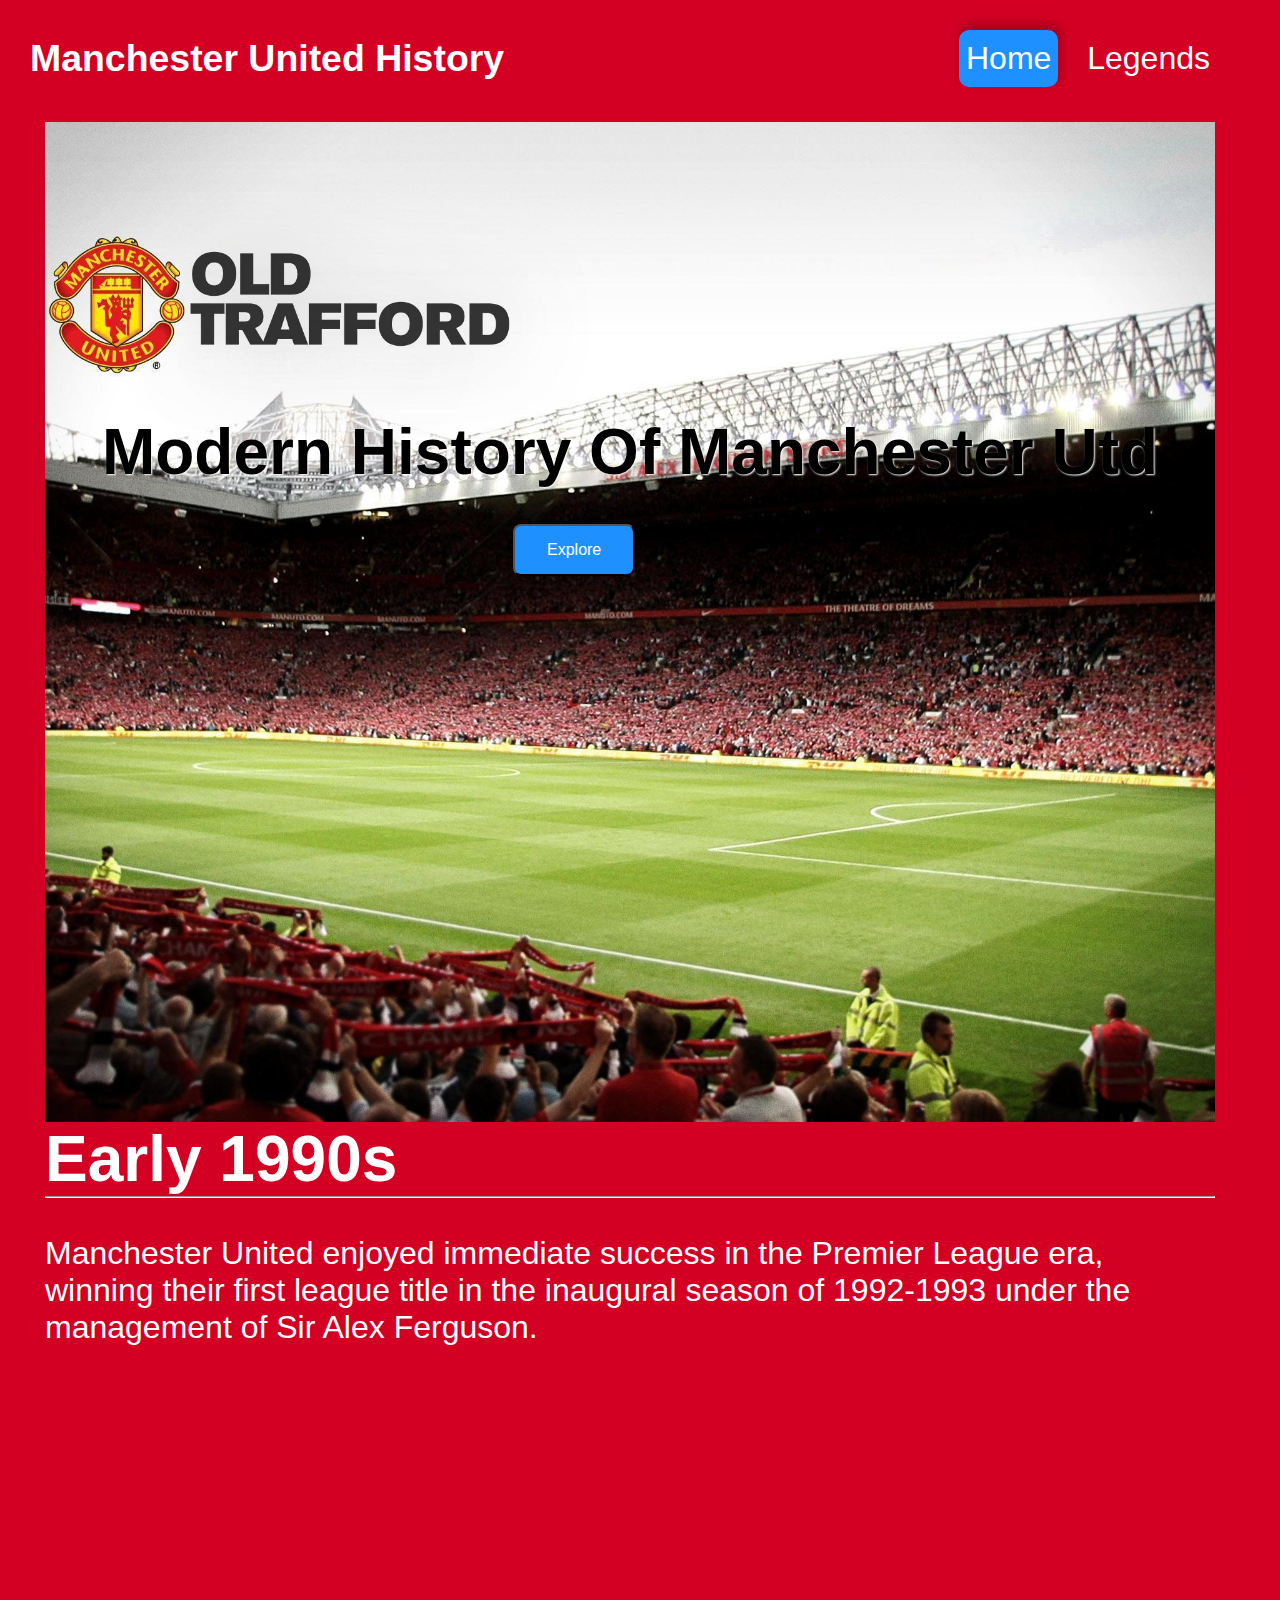
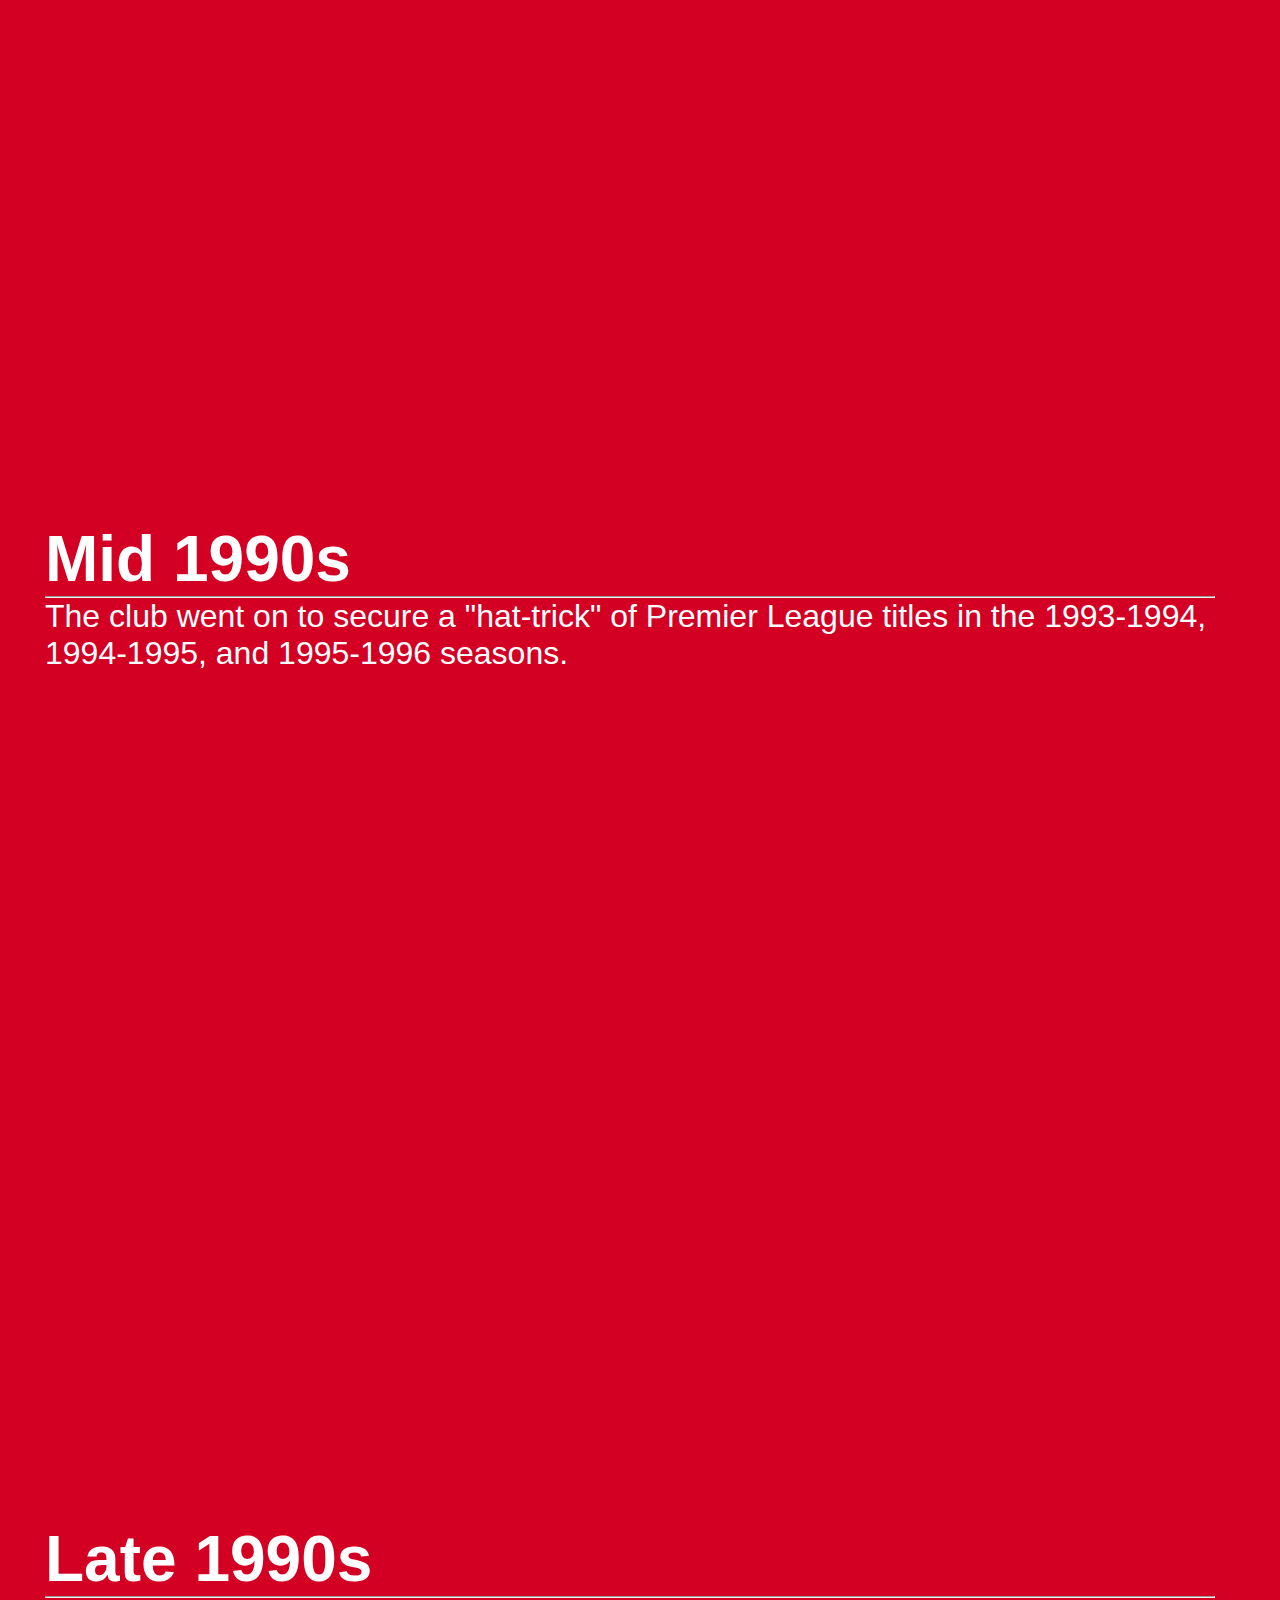
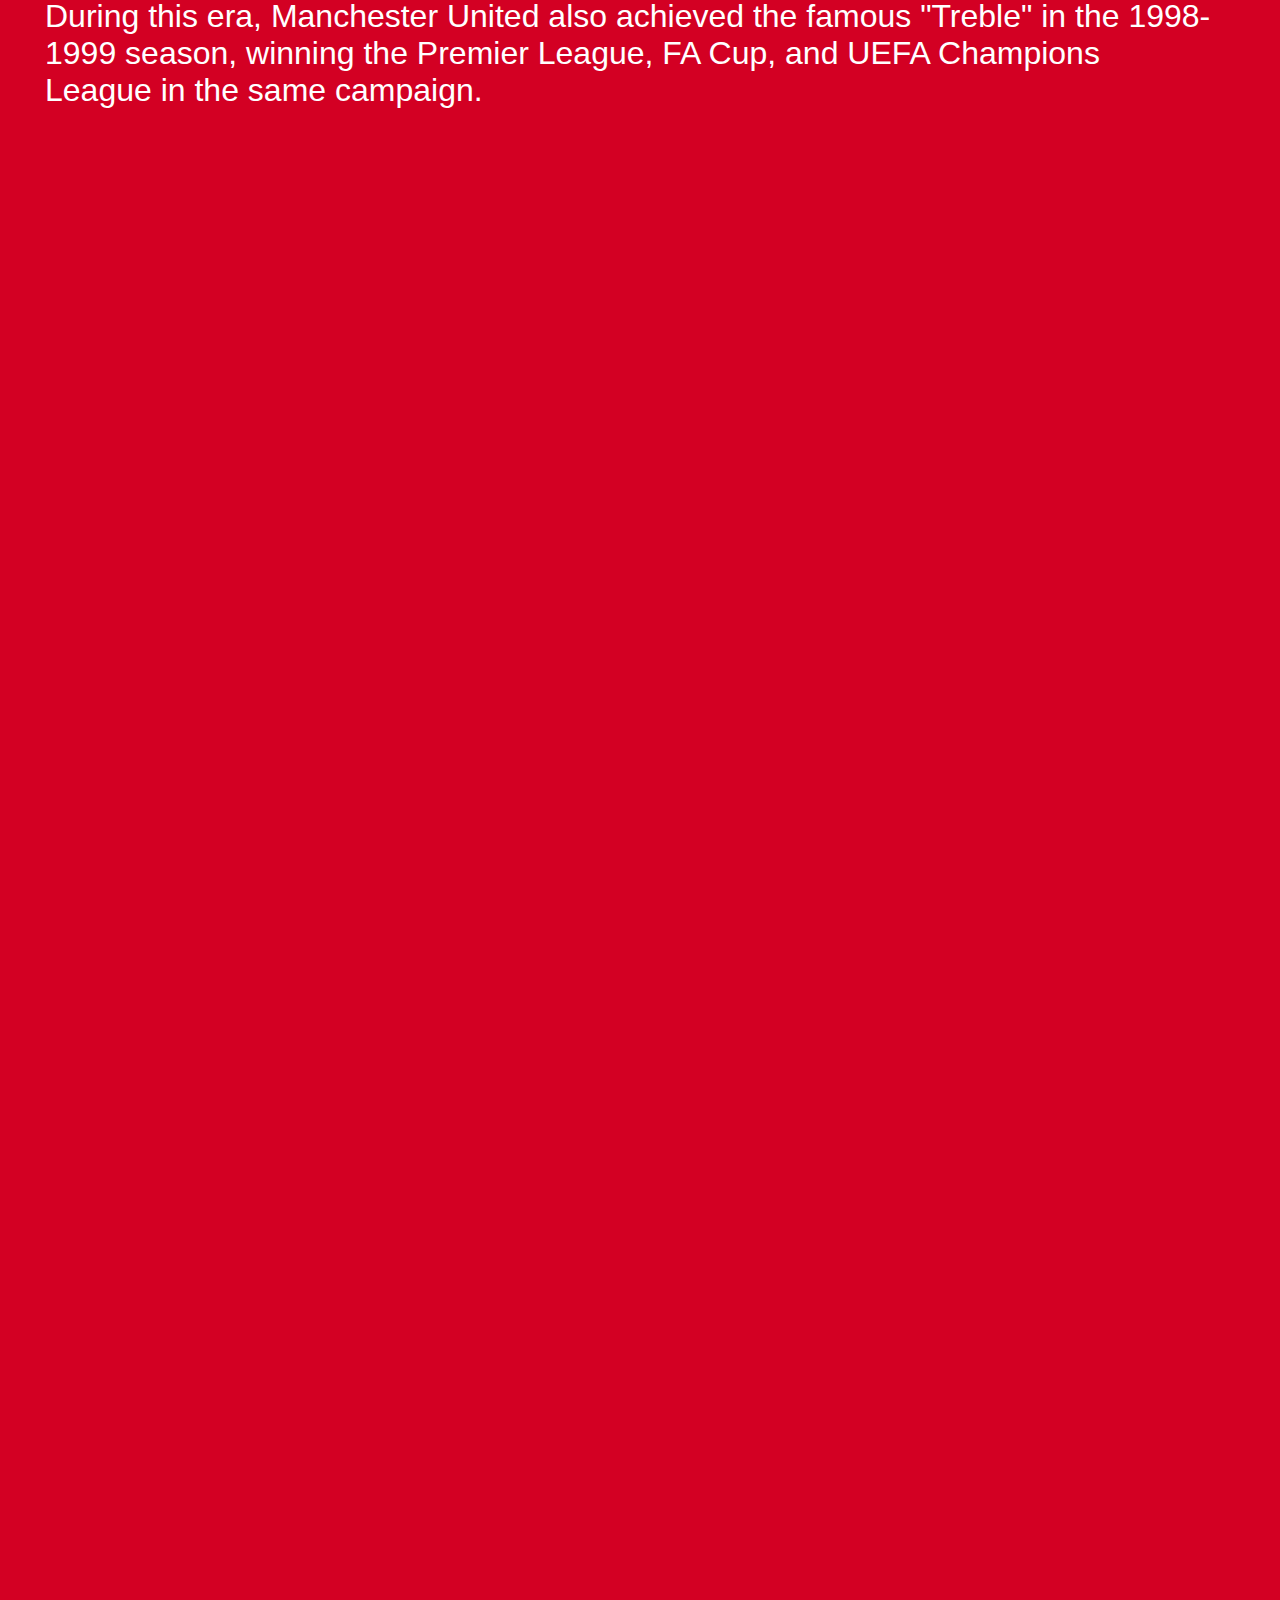
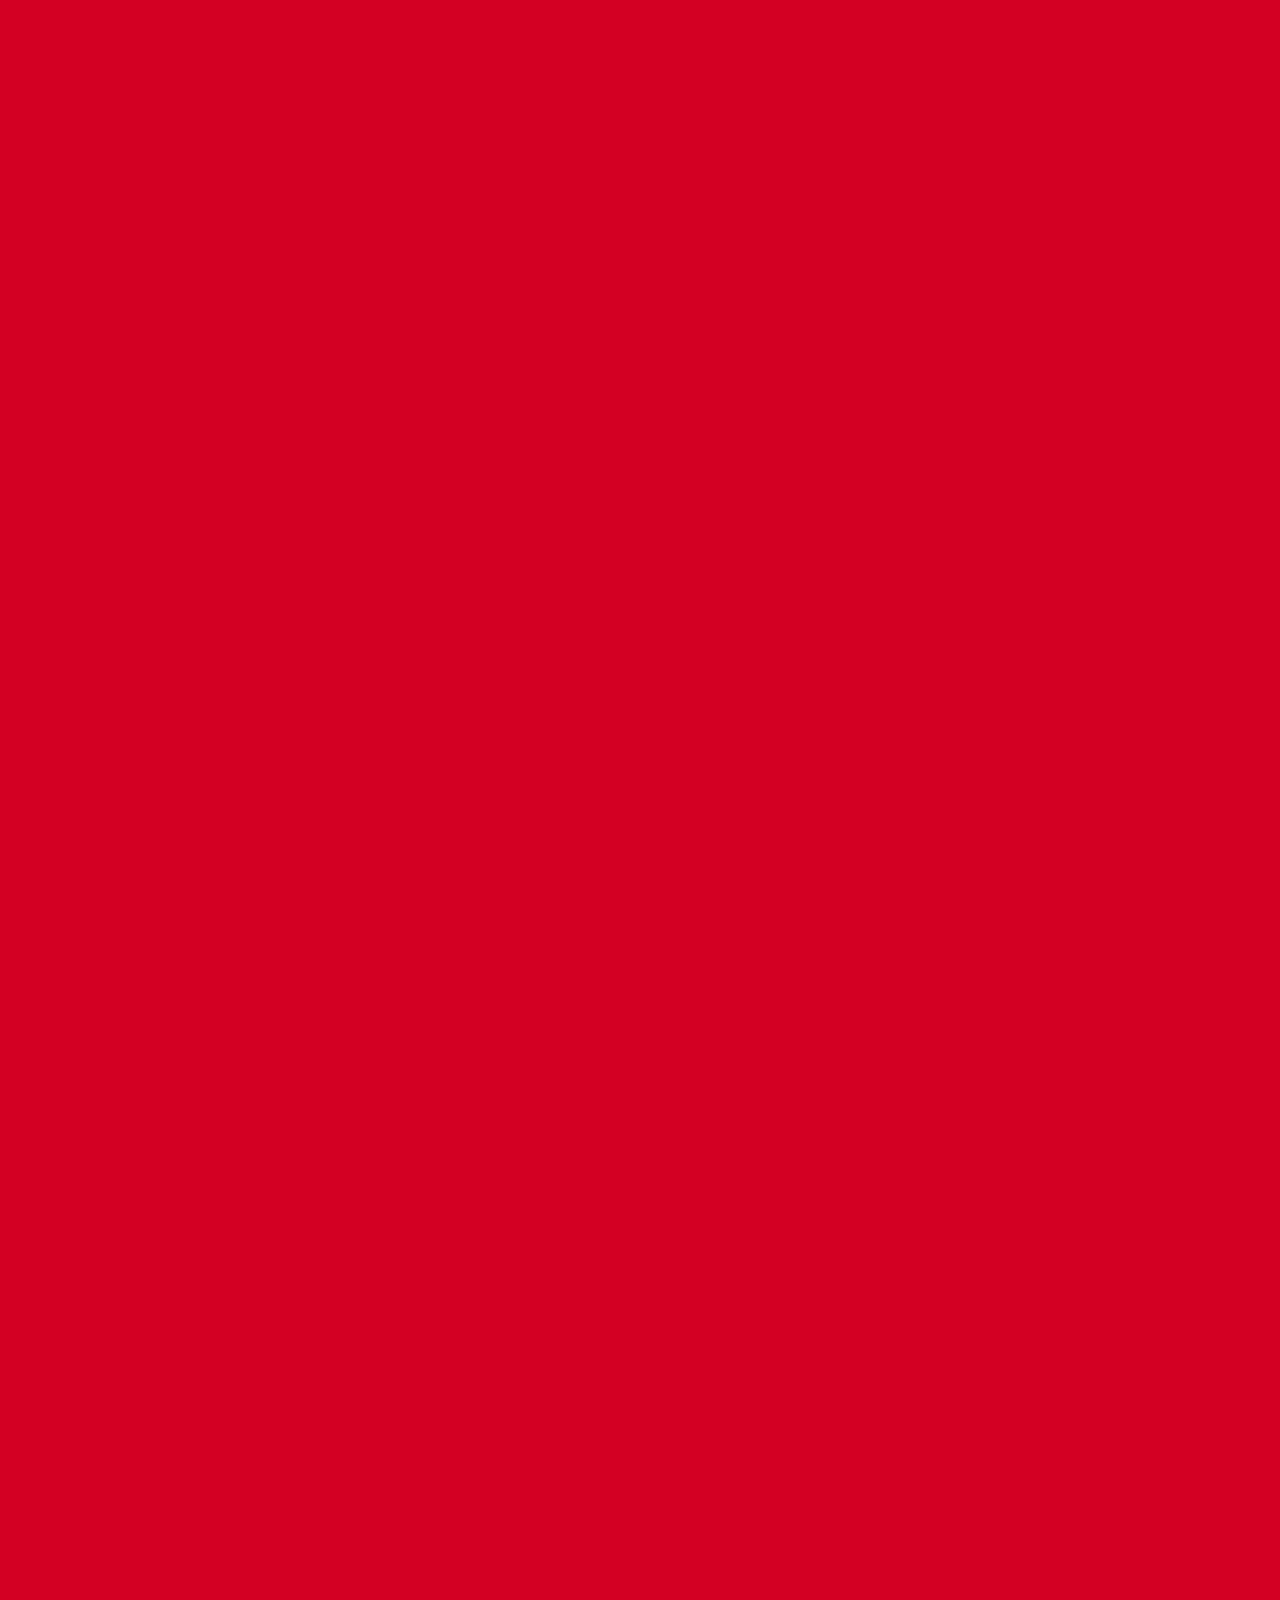
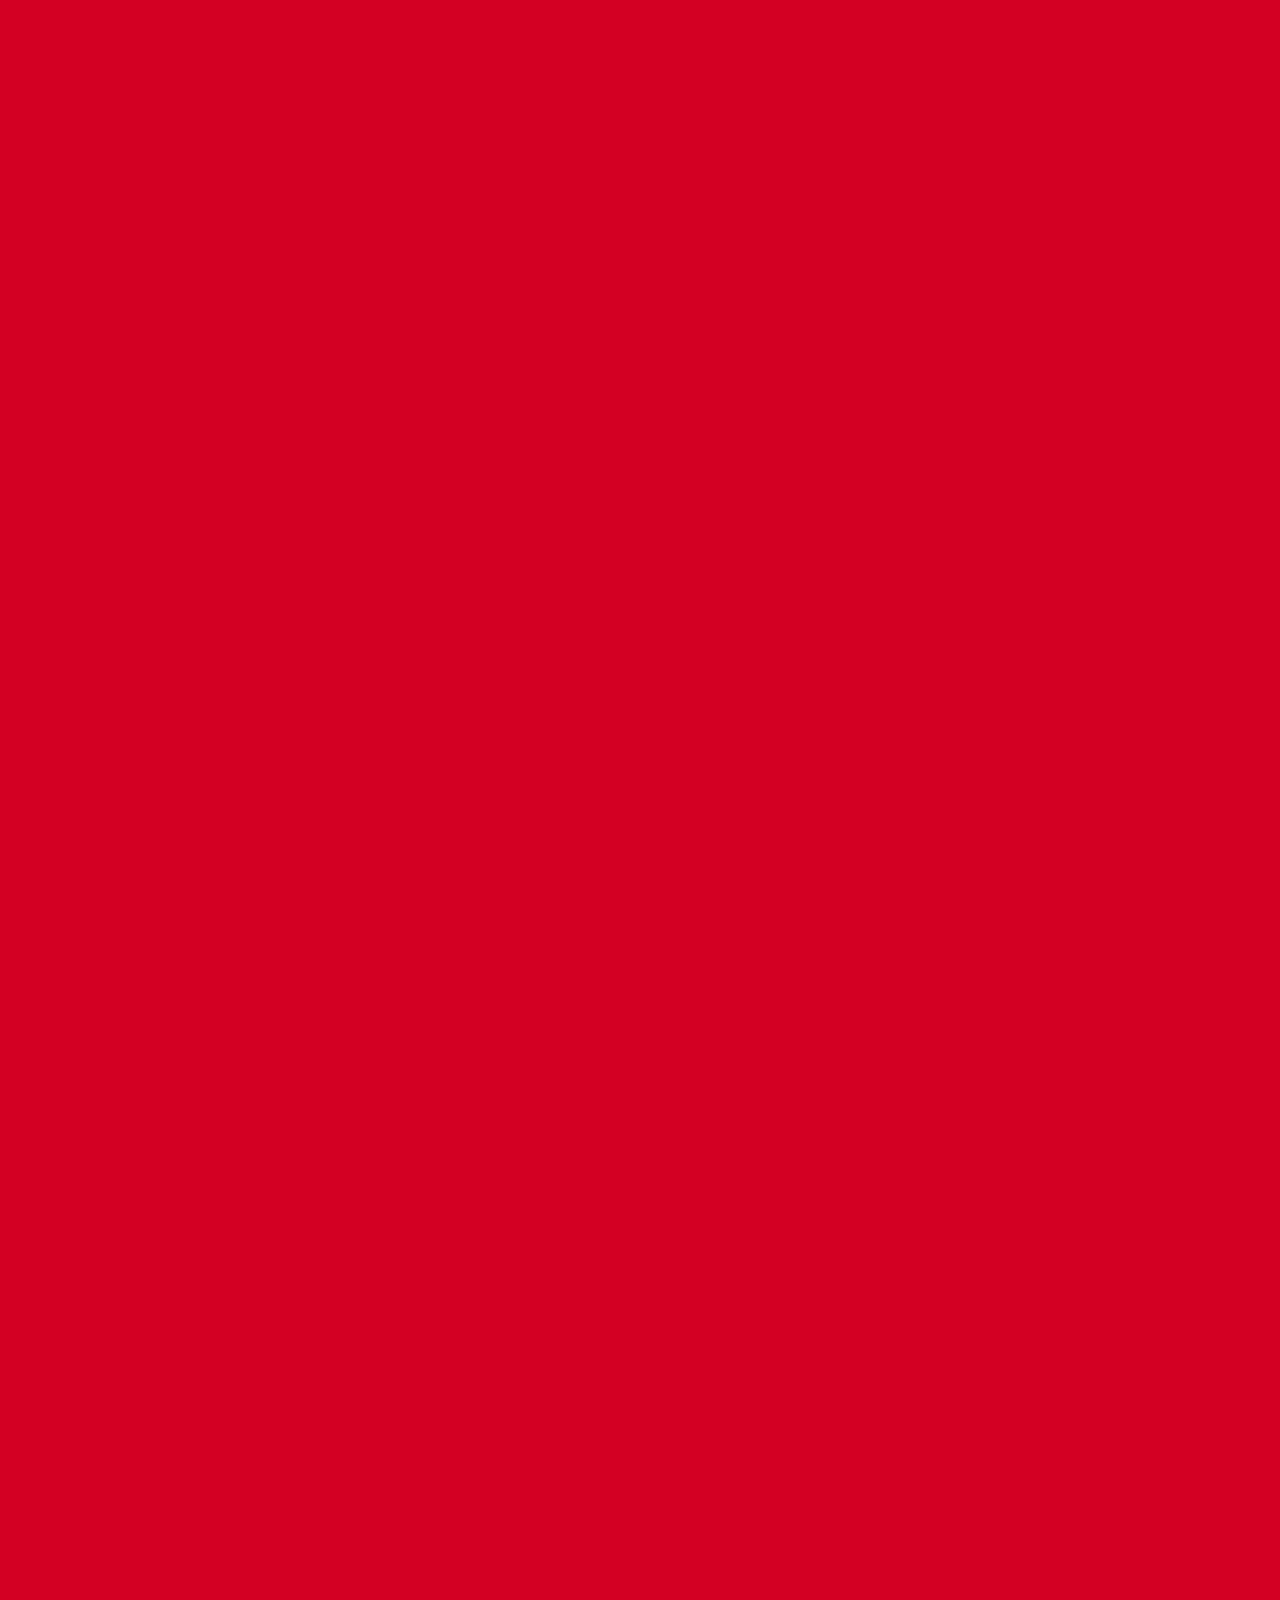
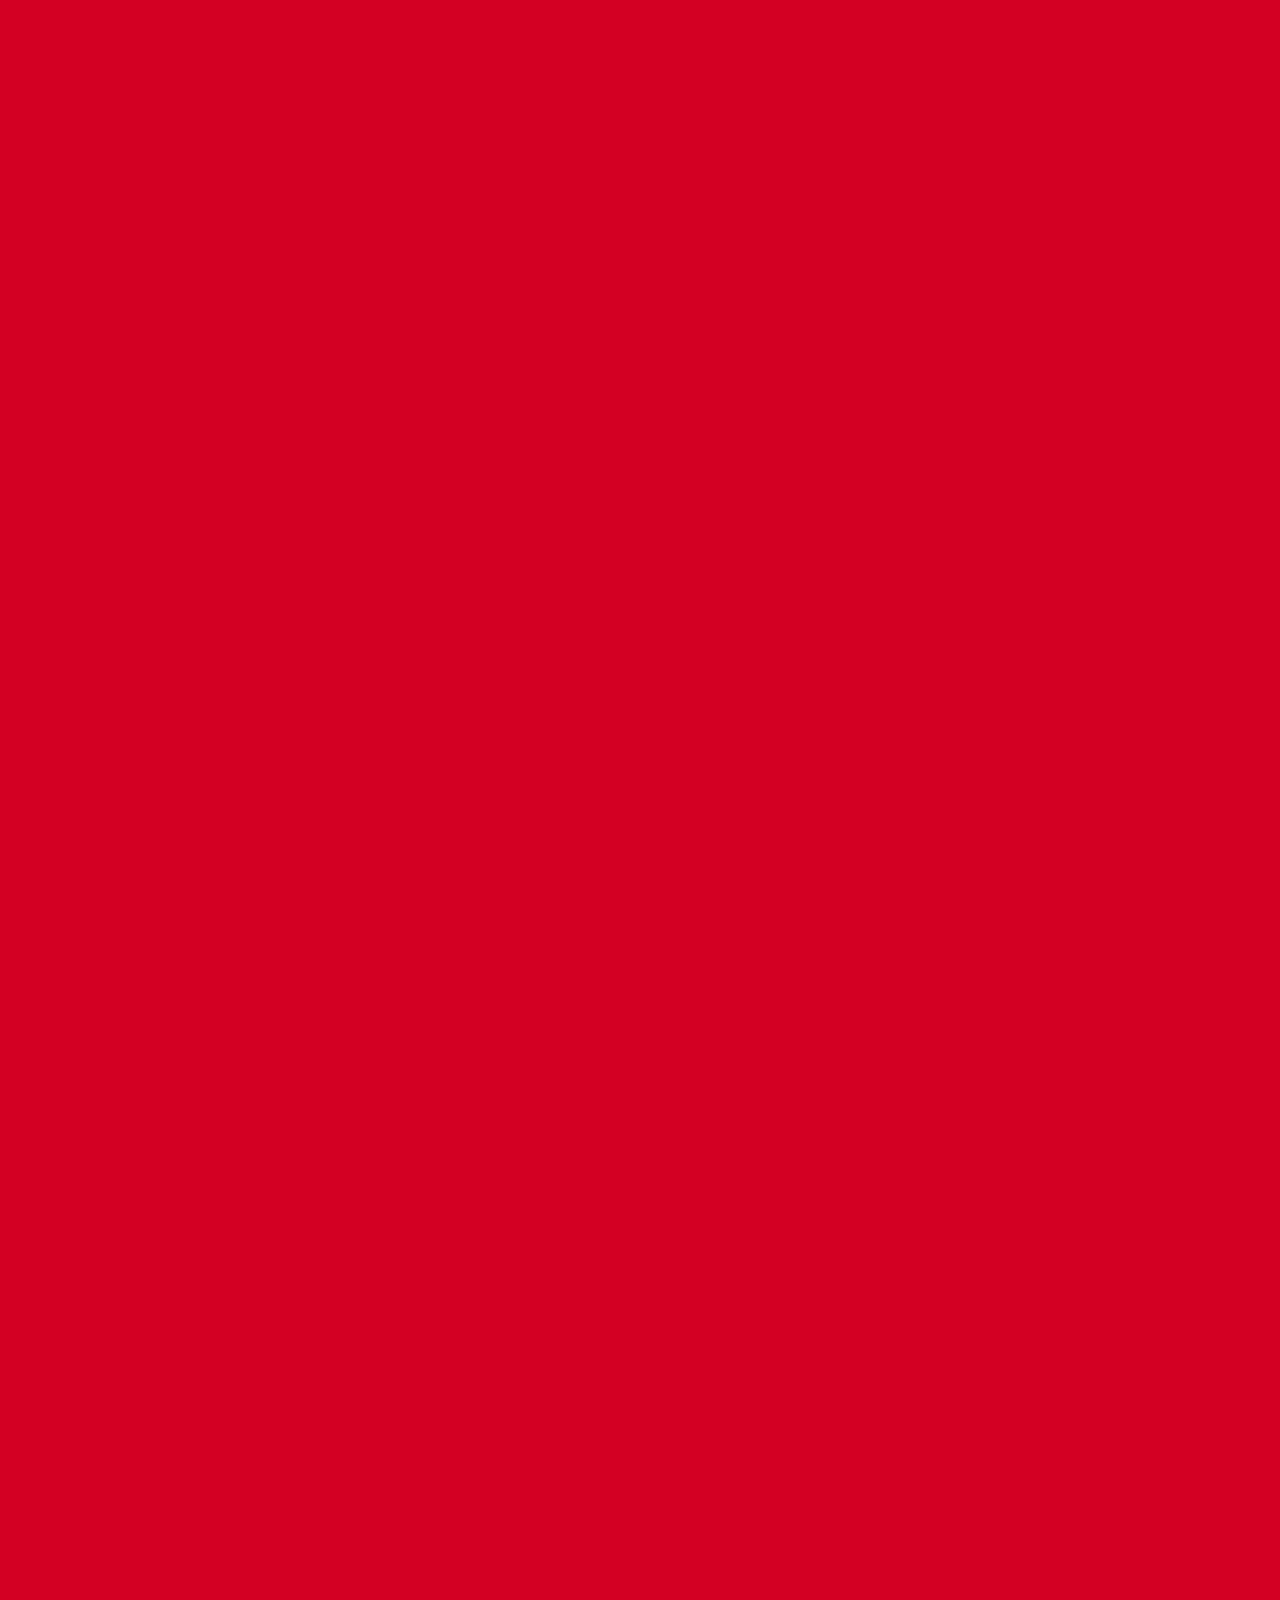
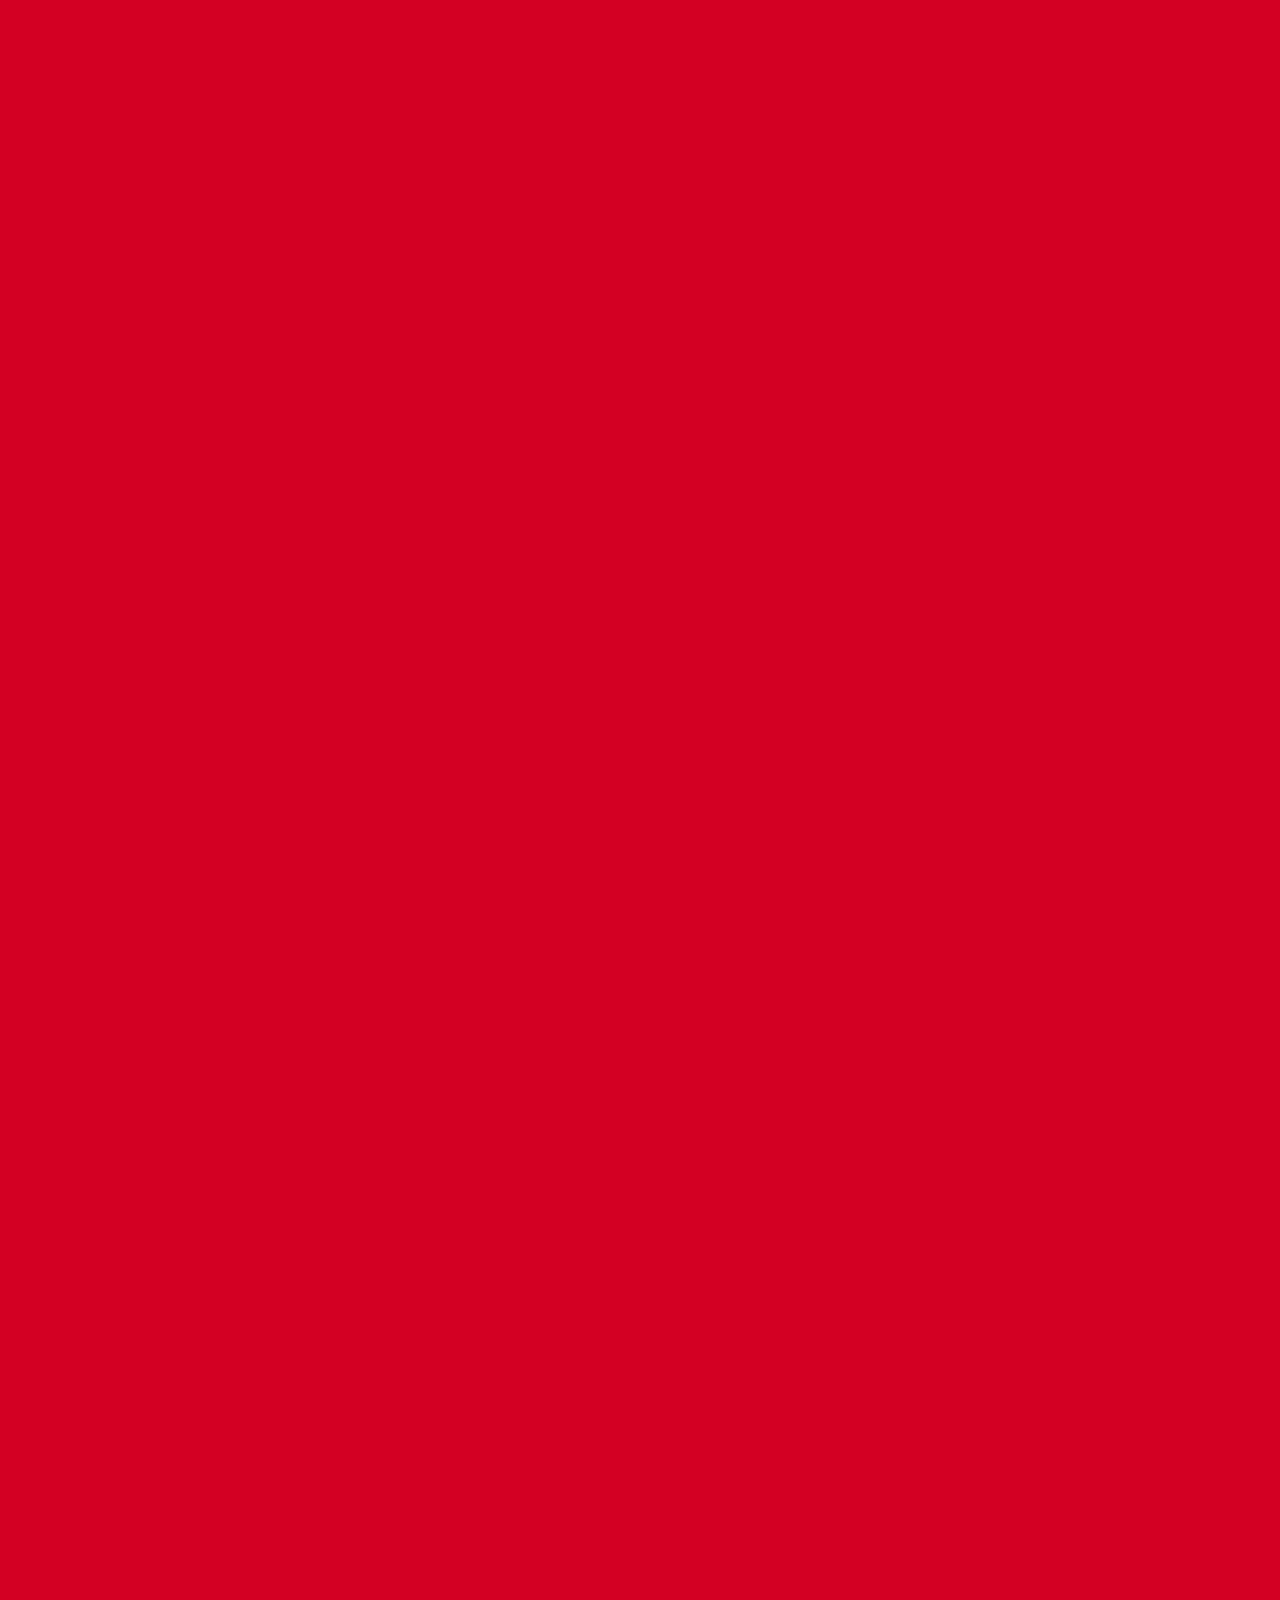
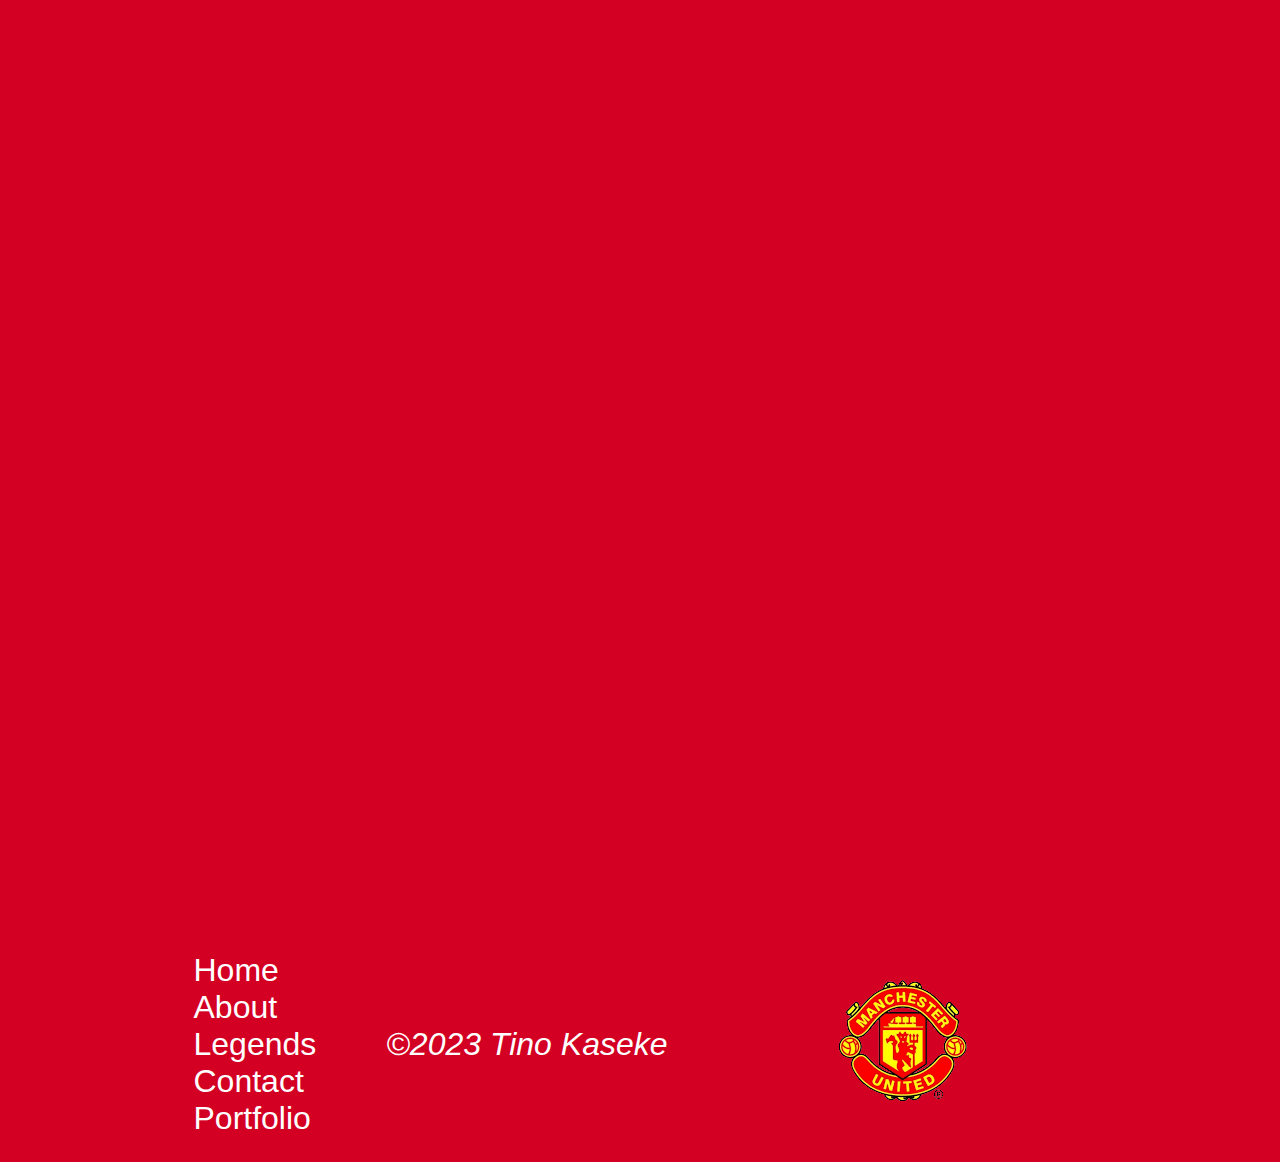
==== index.html @ 34f9bab5 "updates" ====
<!DOCTYPE html>
<html lang="en">
<head>
    <meta charset="UTF-8">
    <meta name="viewport" content="width=device-width, initial-scale=1.0">
    <meta name="description" content="">
    <meta name="description" content="">
    <link rel="stylesheet" href="css/styles.css">
    <link rel="shortcut icon" href="/assets/logo2.jpg" type="image/x-icon">
  
    <title>The Modern History 0f Manchester Utd</title>
</head>



<div class="container">



   

<body>

    <header id="navbar">
        <a id="nav-logo" href="index.html"><h3>Manchester United History</h3></a>
        <nav>
            <ul id="nav-links">
                <li class="active"><a id="active" href="index.html">Home</a></li>
                <li><a href="legends.html">Legends</a></li> 
            </ul>
        </nav>
    </header>
 
 
      <main class="main">

        <!-- section1-->
        <section class="section1" id="explore"  data-slide="0" data-speed="50">
           <h1>Modern History Of Manchester Utd</h1>
           <button onclick="scrollToSection()">Explore</button>
      
        </section>
        <aside class="toc"  id="hidden-section">
            <ul>
             <li data-slide="1"><a href="#early90s">Early 1990s</a></li>
             <li data-slide="2"><a href="#mid90s">Mid 1990s</a></li>
             <li data-slide="3"><a href="#late90s">Late 1990s</a></li>
             <li data-slide="4"><a href="#early2000s">Early 2000s</a></li>
             <li data-slide="5"><a href="#mid2000s">Mid 2000s</a></li>
             <li data-slide="6"><a href="#late2000s">Late 2000s</a></li>
             <li data-slide="7"><a href="#early2010s">Early 2010s</a></li>
             <li data-slide="8"><a href="#mid2010s">Mid 2010s</a> </li>
             <li data-slide="9"><a href="#late2010s">Late 2010s</a></li>
             <li data-slide="10"><a href="#early2020s">Early 2020s</a></li>
             <li data-slide="11"><a href="#today">Today</a></li>  
            </ul>
        </aside>
     
       
      

        <!-- section2-->
        <section class="section2 sections" id="early90s"  data-slide="1" data-speed="50" >

       

            <h1>Early 1990s</h1>
            <hr>
            <br>
            <p>Manchester United enjoyed immediate success in the Premier League era, winning their first 
                league title in the inaugural season of 1992-1993 under the management of Sir Alex Ferguson.</p>
        </section>

      <!-- section3-->
           <section class="section3 sections" id="mid90s"  data-slide="2" data-speed="50">
            
            <h1>Mid 1990s</h1>
            <hr>
            <p>The club went on to secure a "hat-trick" of Premier League titles in the 1993-1994, 1994-1995, and 1995-1996 seasons.</p>
        </section>

        <!-- section4-->
        <section class="section4  sections" id="late90s"  data-slide="3" data-speed="50">
           
            <h1>Late 1990s</h1>
            <hr>
            <p>During this era, Manchester United also achieved the famous "Treble" in the 1998-1999 season, winning the Premier
                 League, FA Cup, and UEFA Champions League in the same campaign.</p>
        </section>

        <!-- section5-->
        <section class="section5  sections" id="early2000s"  data-slide="4" data-speed="50" >
            

        </section>

        <!-- section6-->
        <section class="section6  sections" id="mid2000s"  data-slide="5" data-speed="50" >
            
        </section>

        <!-- section7-->
        <section class="section7  sections" id="mid2000s"   data-slide="6" data-speed="50">
            

        </section>

        <!-- section8-->
        <section class="section8  sections" id="late2000s"   data-slide="7" data-speed="50">
            

        </section>

        <!-- section9-->
        <section class="section9  sections" id="early2010s"   data-slide="8" data-speed="50">
          

        </section>

        <!-- section10-->
        <section class="section10  sections" id="mid2010s"   data-slide="9" data-speed="50">
           

        </section>

        <!-- section11-->
        <section class="section11 sections" id="early2020s"   data-slide="10" data-speed="50">
            
        </section>

        <!-- section12-->
        <section class="section12 sections" id="today"   data-slide="11" data-speed="50">
           

        </section>
      </main>
  

</body>
<script src="/js/header.js"></script>
<script src="/js/button.js"></script>
<script src="/js/scroll.js"></script>
<script src="/js/hide.js
"></script>


<footer>

    <div class="column">
        <ul>
            <li><a href="/index.html">Home</a></li>
            <li><a href="/about.html">About</a></li>
            <li><a href="legends.html">Legends</a></li>
            <li><a href="contact.html">Contact</a></li>
            <li><a href=""></a>Portfolio</li>
        </ul>
    </div>

<div class="column">
    <i>&copy;2023 Tino Kaseke</i>
</div>

<div class="column">
<img src="/assets/logo.png" alt="logo">
</div>
    
</footer>
</div>

</html>
---- css/styles.css ----
@import url('https://fonts.googleapis.com/css2?family=Montserrat&display=swap');

@import url('https://fonts.googleapis.com/css2?family=Amatic+SC&display=swap');


html{
    
    scroll-behavior: smooth;
}

:root {                                             
    box-sizing: border-box;                           
  }   
  

 
 
 * { margin: 0; padding: 0; }

 
                                                      
  *,                                                  
  ::before,                                           
  ::after {                                           
    box-sizing: inherit;                              
  }                                                   
  
  body { 
    font-family: Arial, Helvetica, sans-serif;   
    color: white;                                         
    background-color:#D30023;                        
    width: calc(100% - 20px);
    font-size:xx-large;
   
  }   

  .container {                                        
    max-width: 1650px;                                
    margin:0 auto ;  
    display: flex;
    flex-wrap: wrap;   
    flex-direction: column; 
    box-sizing: border-box;
    border-radius: 10px;
  background: #D30023;
  
  padding: 20px;
  }  



/*Navigation*/

header{
  display: flex;
  justify-content: space-between;
  flex-direction: row;
  align-items: center;
  padding: 10px;
}

nav {
  display: flex;
  justify-content: space-between;
}

header #nav-logo{
  text-decoration: none;
  color: white;
}

.active{
  background-color: dodgerblue;
  padding: 10px 7px 10px 7px;
  border-radius: 10px;
  border-style: outset navy 3px;
  box-shadow: 2px -5px 10px 2px rgba(0, 0, 0, 0.2); /* Shadow effect at the bottom */
  
}


.active a:focus,.active:hover{
background-color: #409cff;
transition: 0.5s;
}

header li {
  list-style: none;
  display: inline-block;
  padding: 0 20px;
}

#nav-links li a {
  text-decoration: none;
  color:white;
 
}

#nav-links li a:hover{
  color:gold;
  transition: 0.5s;
}


 




/*Table of contents*/
aside{
  display: flex;
  background-color: transparent;
  padding: 25px;
 text-align: center;
 position: fixed;
  top: 12rem;
  align-self: start;
  z-index: 1000;
}

.toc ul{
  list-style: none;
}


.toc li a{
  font-family: 'Amatic SC', cursive;
  list-style: none;
  text-decoration: none;
  color: white;
  font-weight: 600;
  text-shadow: 1px 1px 2px rgba(0, 0, 0, 0.2);
}

 .toc li a:focus,.toc li a:hover{
font-weight: 900;
transition: 0.3s;
text-shadow: 1px 1px 2px rgba(255, 255, 255, 0.2);
color: gold;
}


aside li.active a {
  font-weight: bold;
  font-weight: 900;
transition: 0.3s;
text-shadow: 1px 1px 2px rgba(255, 255, 255, 0.2);
color: goldenrod;
}

/*Main*/
main{
  display: flex;
  flex-direction: column;
 padding: 25px; 
}



/*Button*/
button{
  align-items: center;
  background-color: dodgerblue;
  color: white;
  padding: 15px 32px;
  text-align: center;
  text-decoration: none;
  display: inline-block;
  font-size: 16px;
  margin: 4px 2px;
  cursor: pointer;
  position: absolute;
  margin-left: 40% ;
  margin-top: 3%;
  border-radius: 8px;
  

}

button:hover{
    color: gold;
    background-color: #409cff;
    transition: 2s;
}

  /*Section1*/
  .section1 {

  background-image: url(/assets/oldtraffoird.jpg);
    /* Set a specific height */
  min-height:1000px;
  width: 100%;
  /* Create the parallax scrolling effect */
  /*background-attachment: fixed;*/
  background-position: center;
  background-repeat: no-repeat;
  background-size:cover;
  position: relative;


  }

  .section1 h1{
    padding-top: 25%;
    text-align: center;
    color: black;
    text-shadow: white 1px 1px 2px;
  }

  #hidden-section {
    display: none;
}

  /*Sections*/
  .section2 {
  background-image: url(/assets/man-utd-champions-1992-1993-v2.webp);
    /* Set a specific height */
  min-height: 1000px;
  width: 100%;

  /* Create the parallax scrolling effect */
  background-attachment: fixed;
  background-position: center;
  background-repeat: no-repeat;
  background-size: cover;
  }


    /*Sections*/
    .section3 {
    
    
      background-image: url(/assets/1996.JPG);
        /* Set a specific height */
      min-height: 1000px;
      width: 100%;
    
      /* Create the parallax scrolling effect */
      background-attachment: fixed;
      background-position: center;
      background-repeat: no-repeat;
      background-size: cover;
      }

      
  /*Sections*/
  .section4 {
   
  
    background-image: url(/assets/2006and07.jpg);
      /* Set a specific height */
    min-height: 1000px;
    width: 100%;
  
    /* Create the parallax scrolling effect */
    background-attachment: fixed;
    background-position: center;
    background-repeat: no-repeat;
    background-size: cover;
    }
  

   /*Sections*/
   .section5 {
   
  
    background-image: url(/assets/2007and08.jpg);
      /* Set a specific height */
    min-height: 1000px;
    width: 100%;
  
    /* Create the parallax scrolling effect */
    background-attachment: fixed;
    background-position: center;
    background-repeat: no-repeat;
    background-size: cover;
    }

    
  /*Sections*/
  .section6 {
   
  
    background-image: url(/assets/2009and10.jpg);
      /* Set a specific height */
    min-height: 1000px;
    width: 100%;
  
    /* Create the parallax scrolling effect */
    background-attachment: fixed;
    background-position: center;
    background-repeat: no-repeat;
    background-size: cover;
    }

    
      /*Sections*/
  .section7 {
   
  
    background-image: url(/assets/2012and13.webp);
      /* Set a specific height */
    min-height: 1000px;
    width: 100%;
  
    /* Create the parallax scrolling effect */
    background-attachment: fixed;
    background-position: center;
    background-repeat: no-repeat;
    background-size: cover;
    }

    
      /*Sections*/
  .section8 {
   
  
    background-image: url(/assets/2013and14.jpg);
      /* Set a specific height */
    min-height: 1000px;
    width: 100%;
  
    /* Create the parallax scrolling effect */
    background-attachment: fixed;
    background-position: center;
    background-repeat: no-repeat;
    background-size: cover;
    }


      /*Sections*/
  .section9 {
    
  
    background-image: url(/assets/2015and16.jpg);
      /* Set a specific height */
    min-height: 1000px;
    width: 100%;
  
    /* Create the parallax scrolling effect */
    background-attachment: fixed;
    background-position: center;
    background-repeat: no-repeat;
    background-size: cover;
    }

      /*Sections*/
  .section10 {
   
  
    background-image: url(/assets/2017and17.jpg);
      /* Set a specific height */
    min-height: 1000px;
    width: 100%;
  
    /* Create the parallax scrolling effect */
    background-attachment: fixed;
    background-position: center;
    background-repeat: no-repeat;
    background-size: cover;
    }

      /*Sections*/
  .section11 {
    
  
    background-image: url(/assets/2019better.jpg);
      /* Set a specific height */
    min-height: 1000px;
    width: 100%;
  
    /* Create the parallax scrolling effect */
    background-attachment: fixed;
    background-position: center;
    background-repeat: no-repeat;
    background-size:cover;
    

   
    }

      /*Sections*/
  .section12 {
    
  
    background-image: url(/assets/today.jpg);
      /* Set a specific height */
    min-height: 1000px;
    width: 100%;
  
    /* Create the parallax scrolling effect */
    background-attachment: fixed;
    background-position: center;
    background-repeat: no-repeat;
    background-size: cover;
    }
  
  
/*Footer*/
footer{
    align-items: center;
    justify-content: center;
    display: flex;
    background-color:#D30023 ;
    flex-direction: row;
    color: white;
    padding-top: 5px;
    padding-bottom: 5px;
  

}

footer .column{
    flex-direction: column;
    padding-left: 35px;
    padding-right: 35px;
   
}

footer .column li a{
  text-decoration: none;
  color: white;
  
}


footer .column li {
  list-style: none ;
}

  /*********************************************************************************************************/
  /*CSS unique to legends,html*/

     /*Section1*/
     .legend1 {
        background-image: url(/assets/legends/siralex.jpg);
        /* Set a specific height */
    min-height: 1000px;
    width: 100%;
    /* Create the parallax scrolling effect */
    background-attachment: fixed;
    background-position: center;
    background-repeat: no-repeat;
    background-size: cover;
      }

          /*Section2*/
     .legend2 {
        background-image: url(/assets/legends/keane.jpg);
        /* Set a specific height */
    min-height: 1000px;
    width: 100%;
    /* Create the parallax scrolling effect */
    background-attachment: fixed;
    background-position: center;
    background-repeat: no-repeat;
    background-size: cover;
      }


                /*Section3*/
     .legend3 {
       
        background-image: url(/assets/legends/beckham.jpg);
        /* Set a specific height */
    min-height: 1000px;
    width: 100%;
    /* Create the parallax scrolling effect */
    background-attachment: fixed;
    background-position: center;
    background-repeat: no-repeat;
    background-size: cover;
      }


                    /*Section4*/
     .legend4 {
        background-image: url(/assets/legends/scholes.jpg);
        /* Set a specific height */
    min-height: 1000px;
    width: 100%;
    /* Create the parallax scrolling effect */
    background-attachment: fixed;
    background-position: center;
    background-repeat: no-repeat;
    background-size: cover;
      }

                    /*Section5*/
     .legend5 {
        background-image: url(/assets/legends/cantona.jpg);
        /* Set a specific height */
    min-height: 1000px;
    width: 100%;
    /* Create the parallax scrolling effect */
    background-attachment: fixed;
    background-position: center;
    background-repeat: no-repeat;
    background-size: cover;
      }


      .legend6 {
        background-image: url(/assets/legends/neville.jpg);
        /* Set a specific height */
    min-height: 1000px;
    width: 100%;
    /* Create the parallax scrolling effect */
    background-attachment: fixed;
    background-position: center;
    background-repeat: no-repeat;
    background-size: cover;
      }


      .legend7 {
        background-image: url(/assets/legends/cr7.jpg);
        /* Set a specific height */
    min-height: 1000px;
    width: 100%;
    /* Create the parallax scrolling effect */
    background-attachment: fixed;
    background-position: center;
    background-repeat: no-repeat;
    background-size: cover;
      }
      

      .legend8 {
        background-image: url(/assets/legends/Rooney.jpg);
        /* Set a specific height */
    min-height: 1000px;
    width: 100%;
    /* Create the parallax scrolling effect */
    background-attachment: fixed;
    background-position: center;
    background-repeat: no-repeat;
    background-size: cover;
      }


      .legend9 {
        background-image: url(/assets/legends/ruud.jpg);
        /* Set a specific height */
    min-height: 1000px;
    width: 100%;
    /* Create the parallax scrolling effect */
    background-attachment: fixed;
    background-position: center;
    background-repeat: no-repeat;
    background-size: cover;
      }



      .legend10 {
        background-image: url(/assets/legends/edwin.jpg);
        /* Set a specific height */
    min-height: 1000px;
    width: 100%;
    /* Create the parallax scrolling effect */
    background-attachment: fixed;
    background-position: center;
    background-repeat: no-repeat;
    background-size: cover;
      }


      .legend11 {
        background-image: url(/assets/legends/schemeical.jpg);
        /* Set a specific height */
    min-height: 1000px;
    width: 100%;
    /* Create the parallax scrolling effect */
    background-attachment: fixed;
    background-position: center;
    background-repeat: no-repeat;
    background-size: cover;
      }

      .legend12 {
        background-image: url(/assets/legends/ole.jpg);
        /* Set a specific height */
    min-height: 1000px;
    width: 100%;
    /* Create the parallax scrolling effect */
    background-attachment: fixed;
    background-position: center;
    background-repeat: no-repeat;
    background-size: cover;
      }

      .legend13 {
        background-image: url(/assets/legends/cole.jpg);
        /* Set a specific height */
    min-height: 1000px;
    width: 100%;
    /* Create the parallax scrolling effect */
    background-attachment: fixed;
    background-position: center;
    background-repeat: no-repeat;
    background-size: cover;
      }


        .legend14 {
        background-image: url(/assets/legends/giggs.jpg);
        /* Set a specific height */
    min-height: 1000px;
    width: 100%;
    /* Create the parallax scrolling effect */
    background-attachment: fixed;
    background-position: center;
    background-repeat: no-repeat;
    background-size: cover;
      }


      .legend15 {
        background-image: url(/assets/legends/rio.jpg);
        /* Set a specific height */
    min-height: 1000px;
    width: 100%;
    /* Create the parallax scrolling effect */
    background-attachment: fixed;
    background-position: center;
    background-repeat: no-repeat;
    background-size: cover;
      }


      .legend15 {
        background-image: url(/assets/legends/vidic.jpg);
        /* Set a specific height */
    min-height: 1000px;
    width: 100%;
    /* Create the parallax scrolling effect */
    background-attachment: fixed;
    background-position: center;
    background-repeat: no-repeat;
    background-size: cover;
      }


      .legend16 {
        background-image: url(/assets/legends/evra.jpg);
        /* Set a specific height */
    min-height: 1000px;
    width: 100%;
    /* Create the parallax scrolling effect */
    background-attachment: fixed;
    background-position: center;
    background-repeat: no-repeat;
    background-size: cover;
      }

/*******************************************************************************************************/
/* CSS unique to about.html*/


.hero{
    min-height: 100vh;
    min-width: 100%;
     /* Position and center the image to scale nicely on all screens */
  background-position: center;
  background-repeat: no-repeat;
  background-size: cover;
  position: relative;
  display: flex;
  align-items: center;
  justify-content: center;
}
    
 /* Place text in the middle of the image */
.hero-text {
    text-align: center;
    position: absolute;
    top: 25%;
    left: 49%;
    transform: translate(-50%, -50%);
    color: white;

   
  } 


.about-content{
    color: black;
    background-color: white;
    padding: 25px;
    
}

b{
    color: tomato;
}

.about-content button{
    margin-top: 0;
    
}

/********************************************************************************************************/

/* Media Queries for Mobile Optimization */
@media (max-width: 768px) {
  body {
      font-size: large; /* Adjust font size for mobile */
  }

  header {
    flex-direction: column;
    align-items: flex-start;
    width: 100%;
    padding: 10px 0;
}

  header li {
      display: block;
      padding: 10px 0;
  }

  nav {
      flex-direction: column;
      align-items: flex-start;
      width: 100%;
  }

  #nav-logo {
    font-size: 1.5em; /* Adjust logo size for mobile */
}

.section1{
  min-height: 300px;
}
.section1 h1{
  color: gold;
}
aside {
  display: none; /* Hide table of contents on mobile */
}

.toc { 
  display: none; /* Hide table of contents on mobile */
}

  .container {
      width: 100%;
      padding: 10px;
  }

  button {
    width: 33.5%;
    padding: 15px;
    margin: 10px 0; /* Adjust button layout for mobile */
    font-size: 1em; /* Adjust button font size for mobile */
  }

  footer {
      flex-direction: column;
      text-align: center;
  }

  footer .column {
    padding: 10px 0;
}

footer .column li {
    padding: 5px 0;
}
}
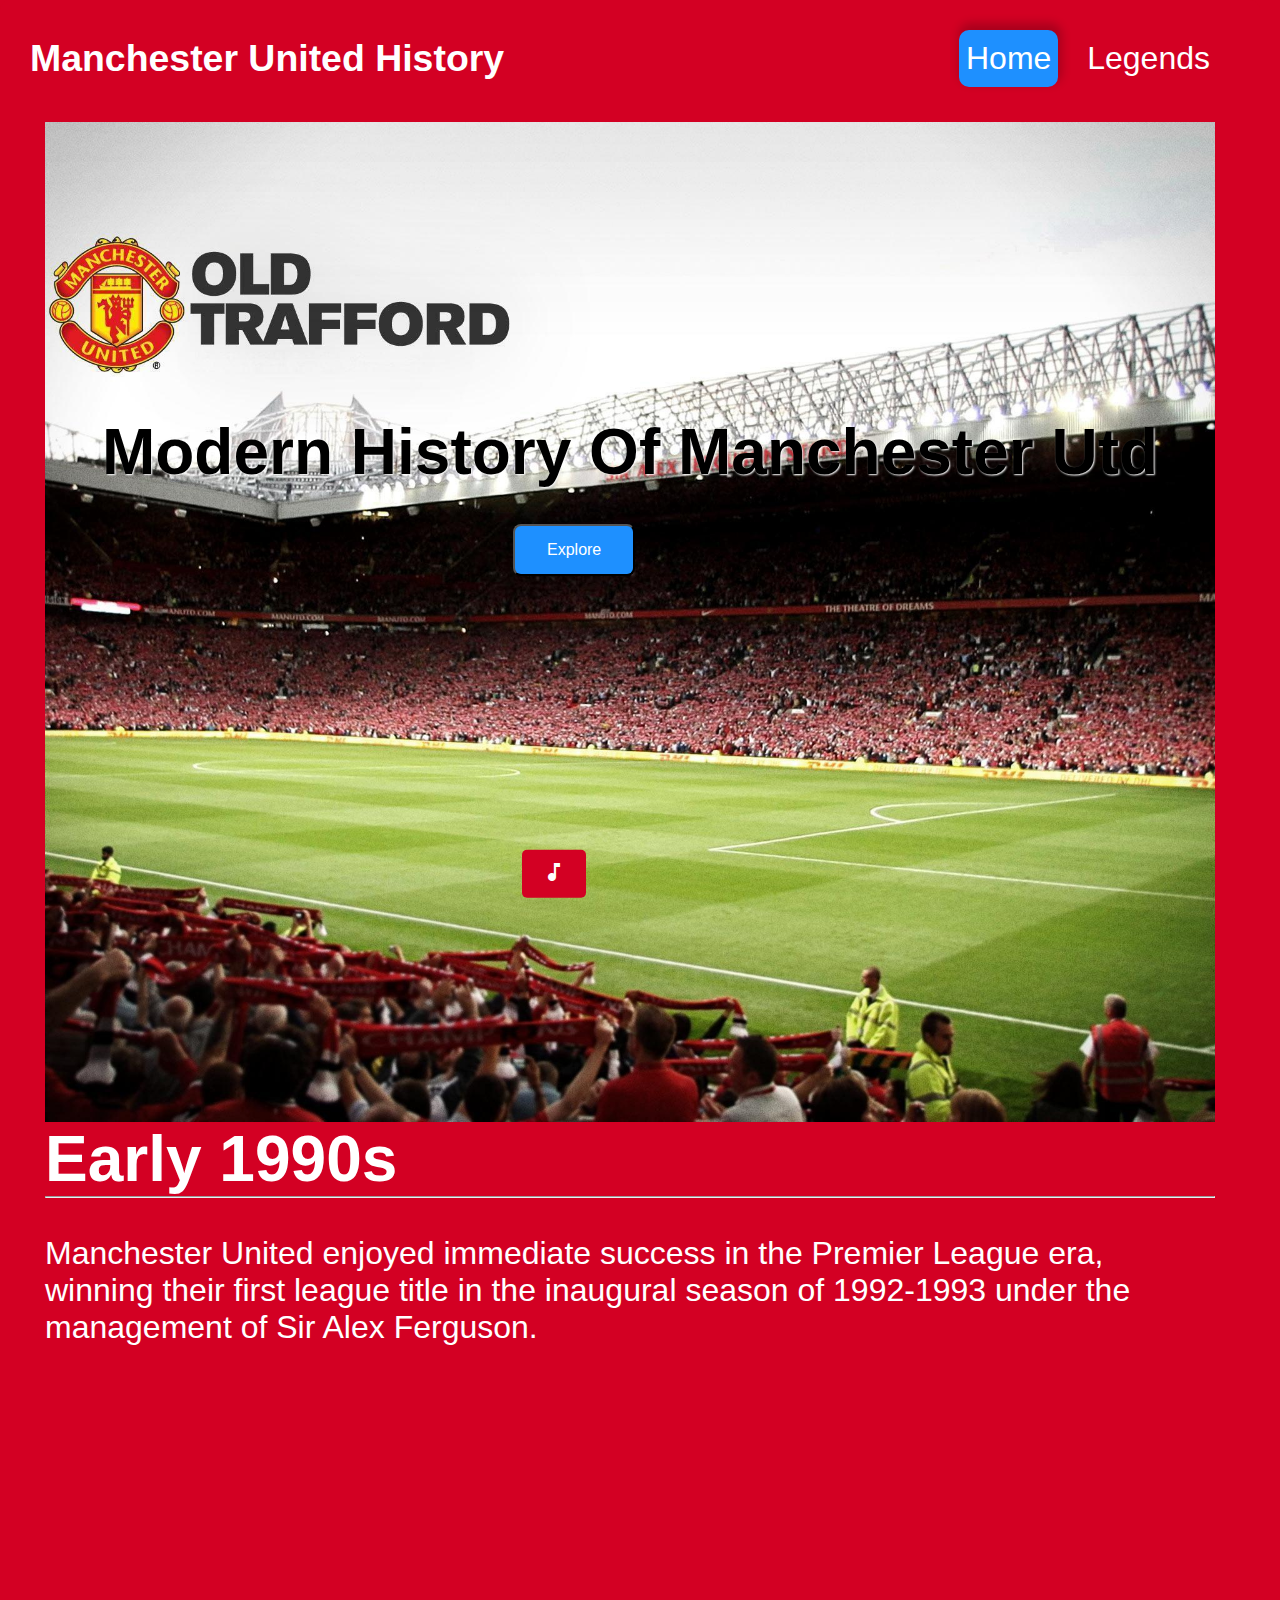
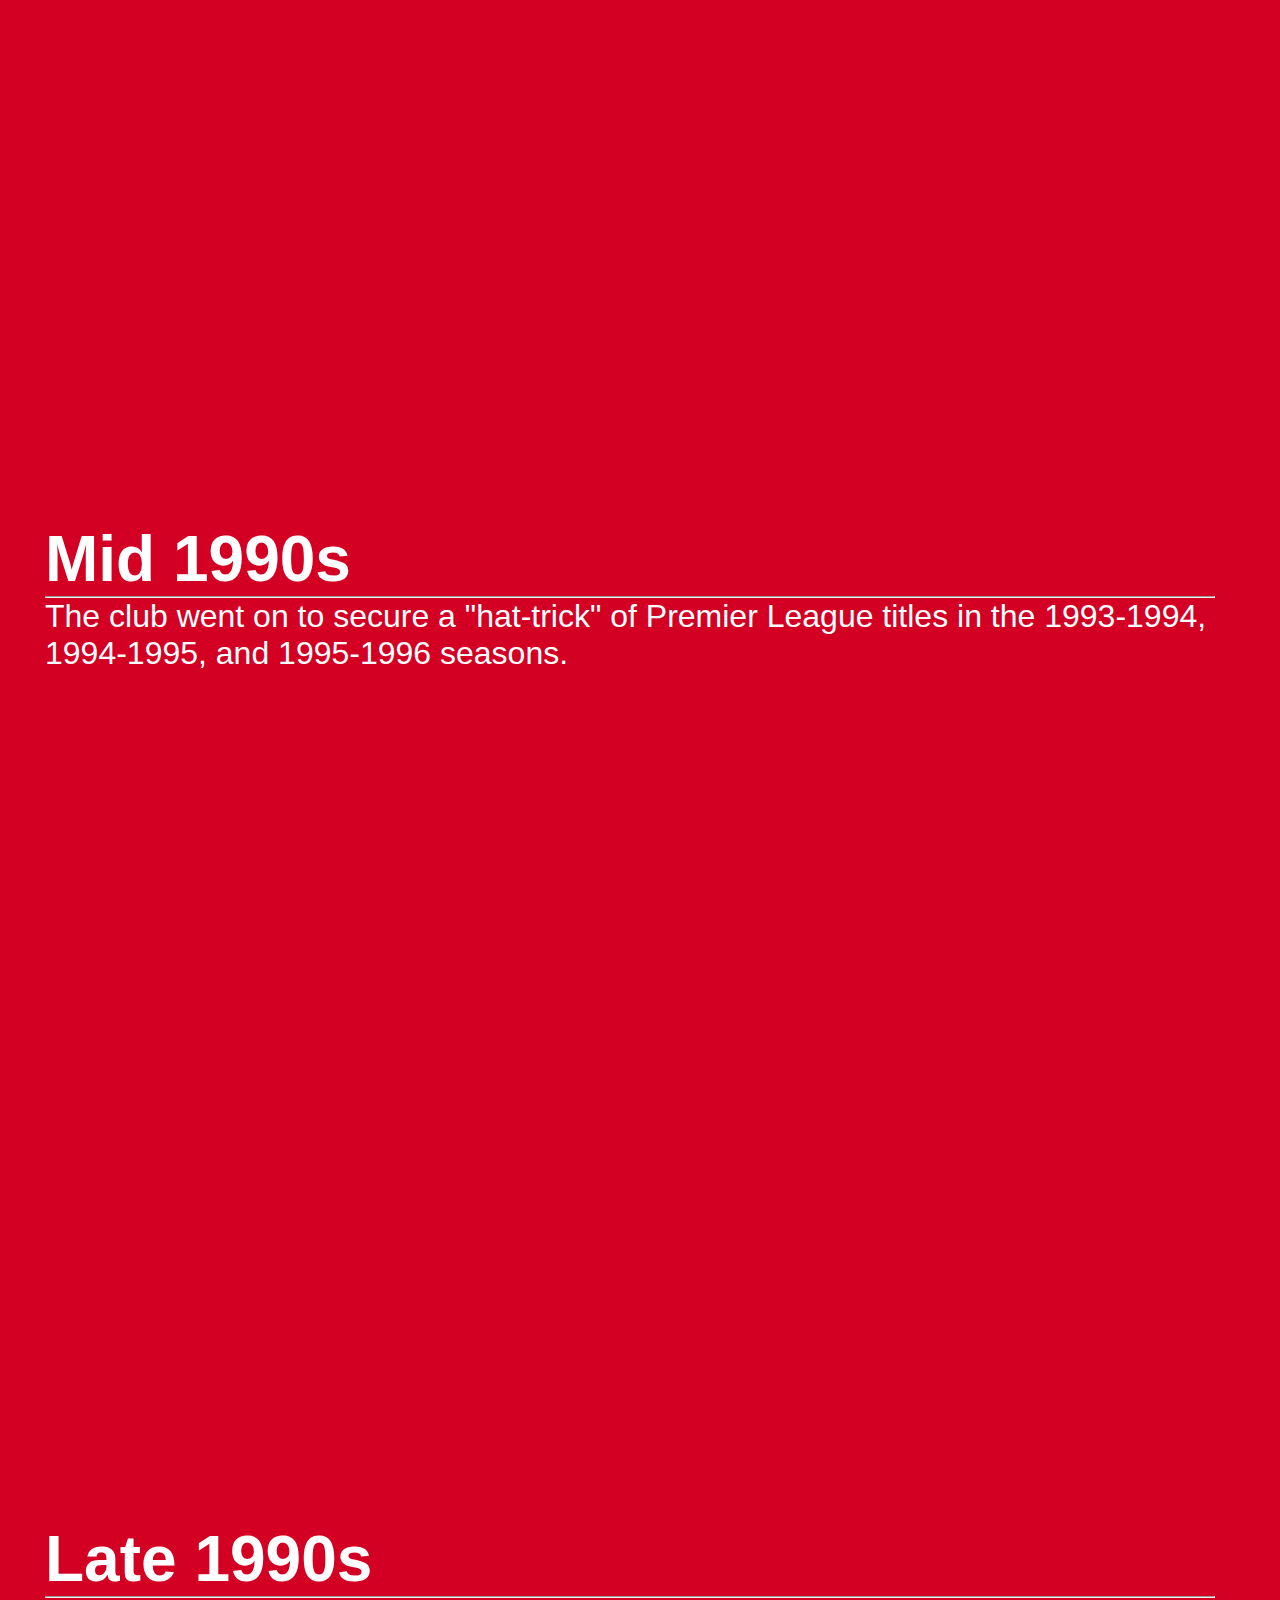
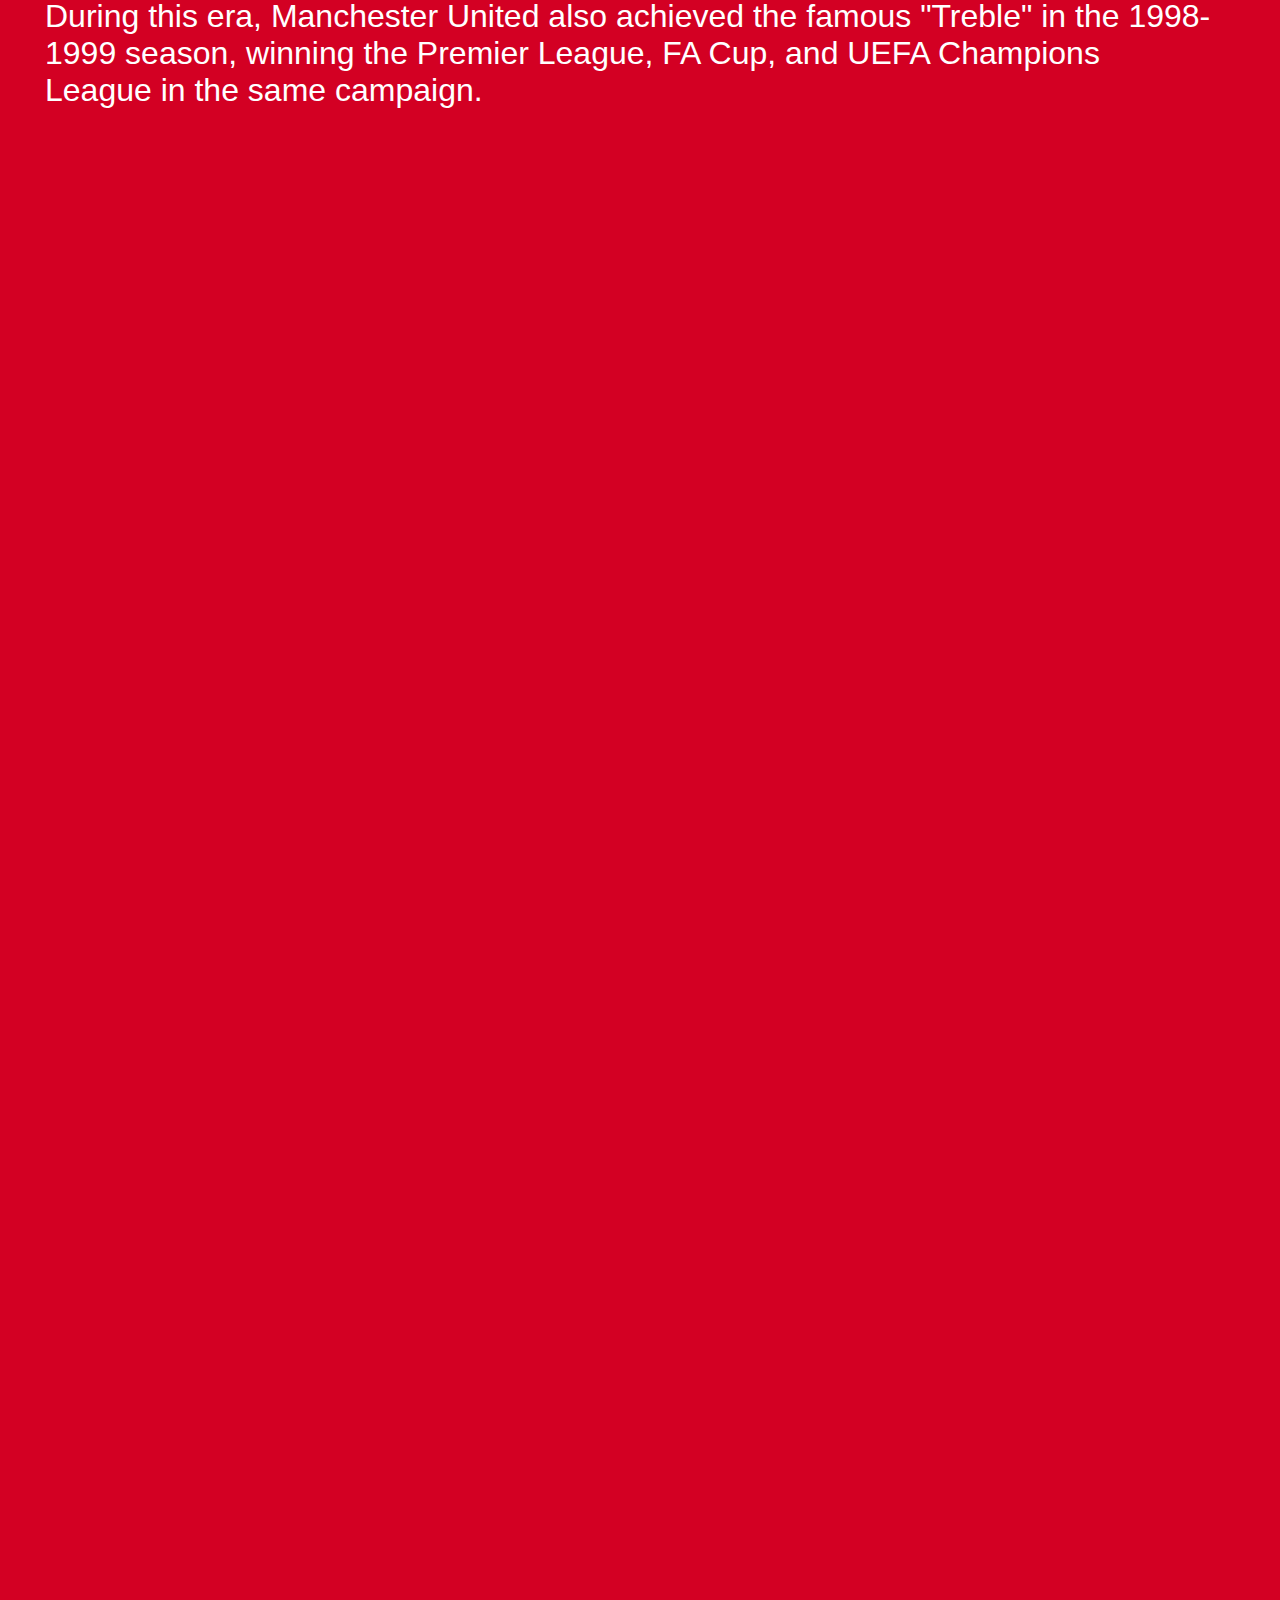
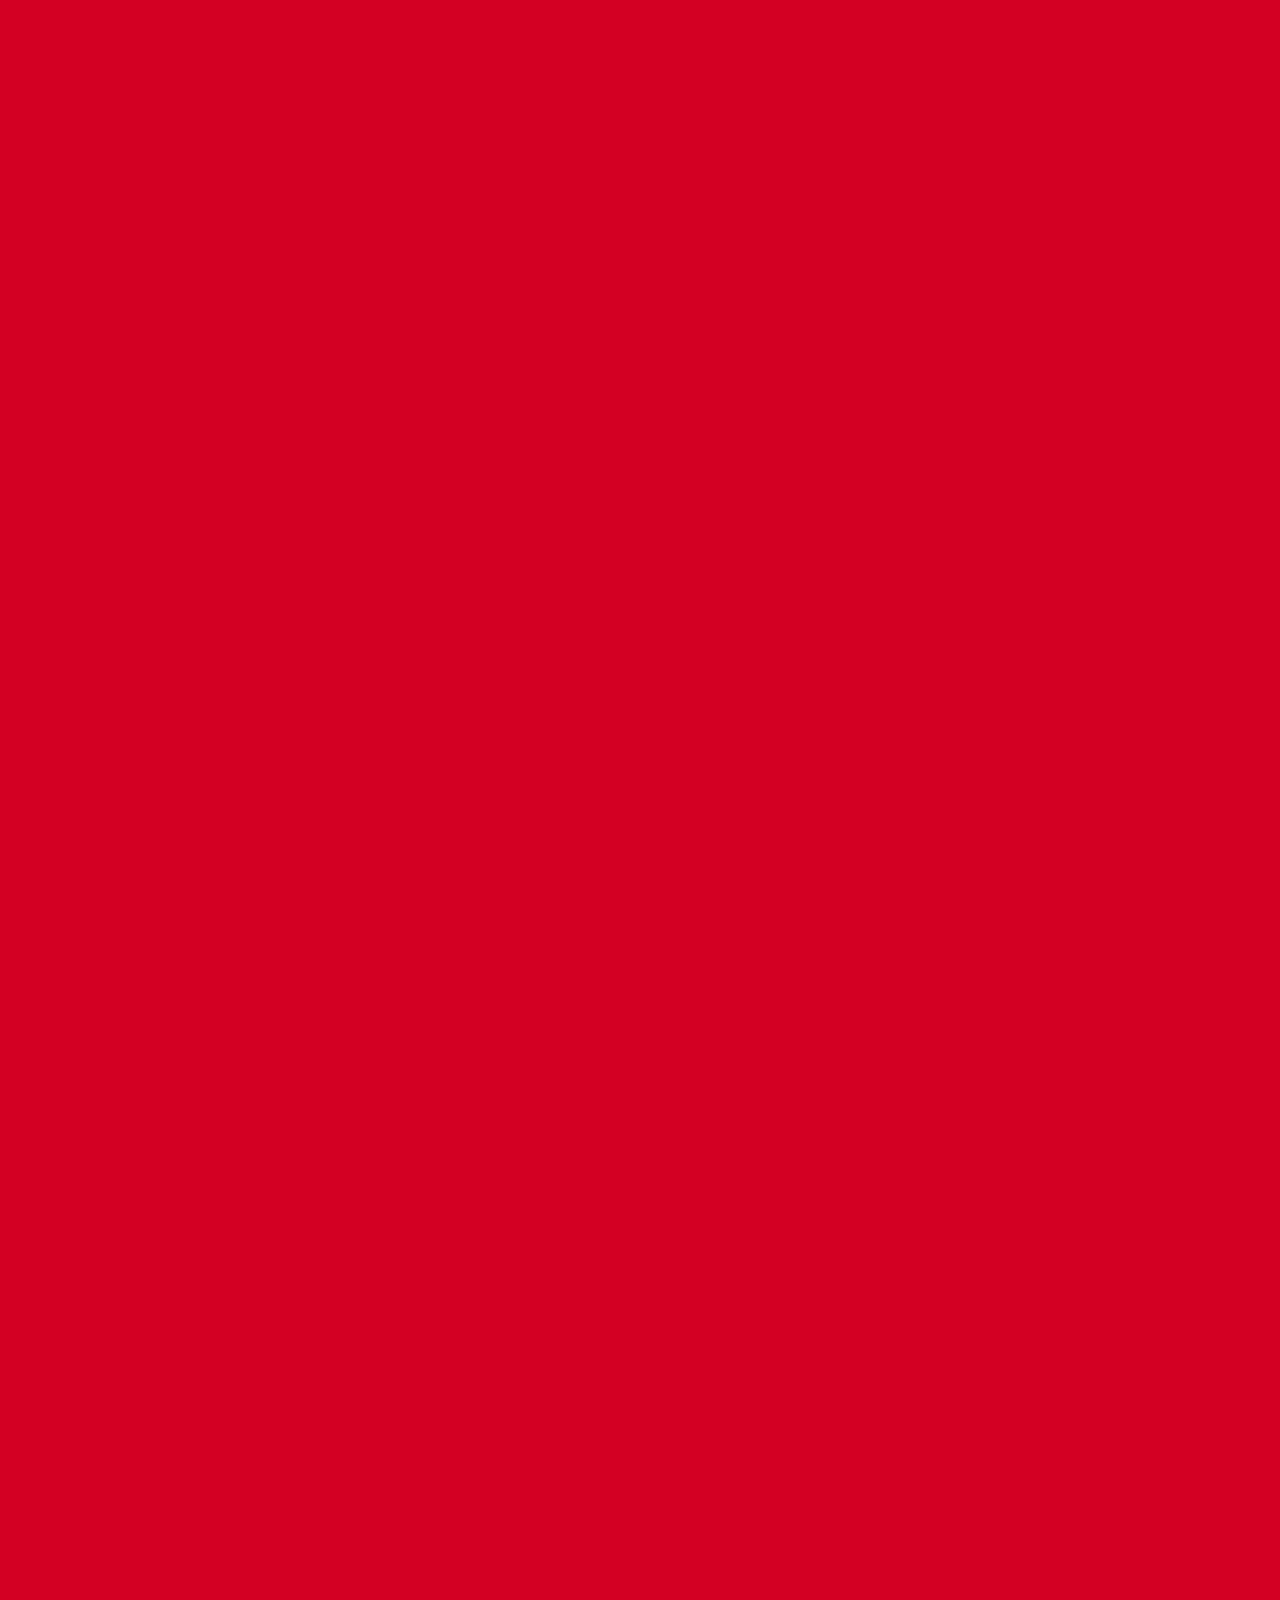
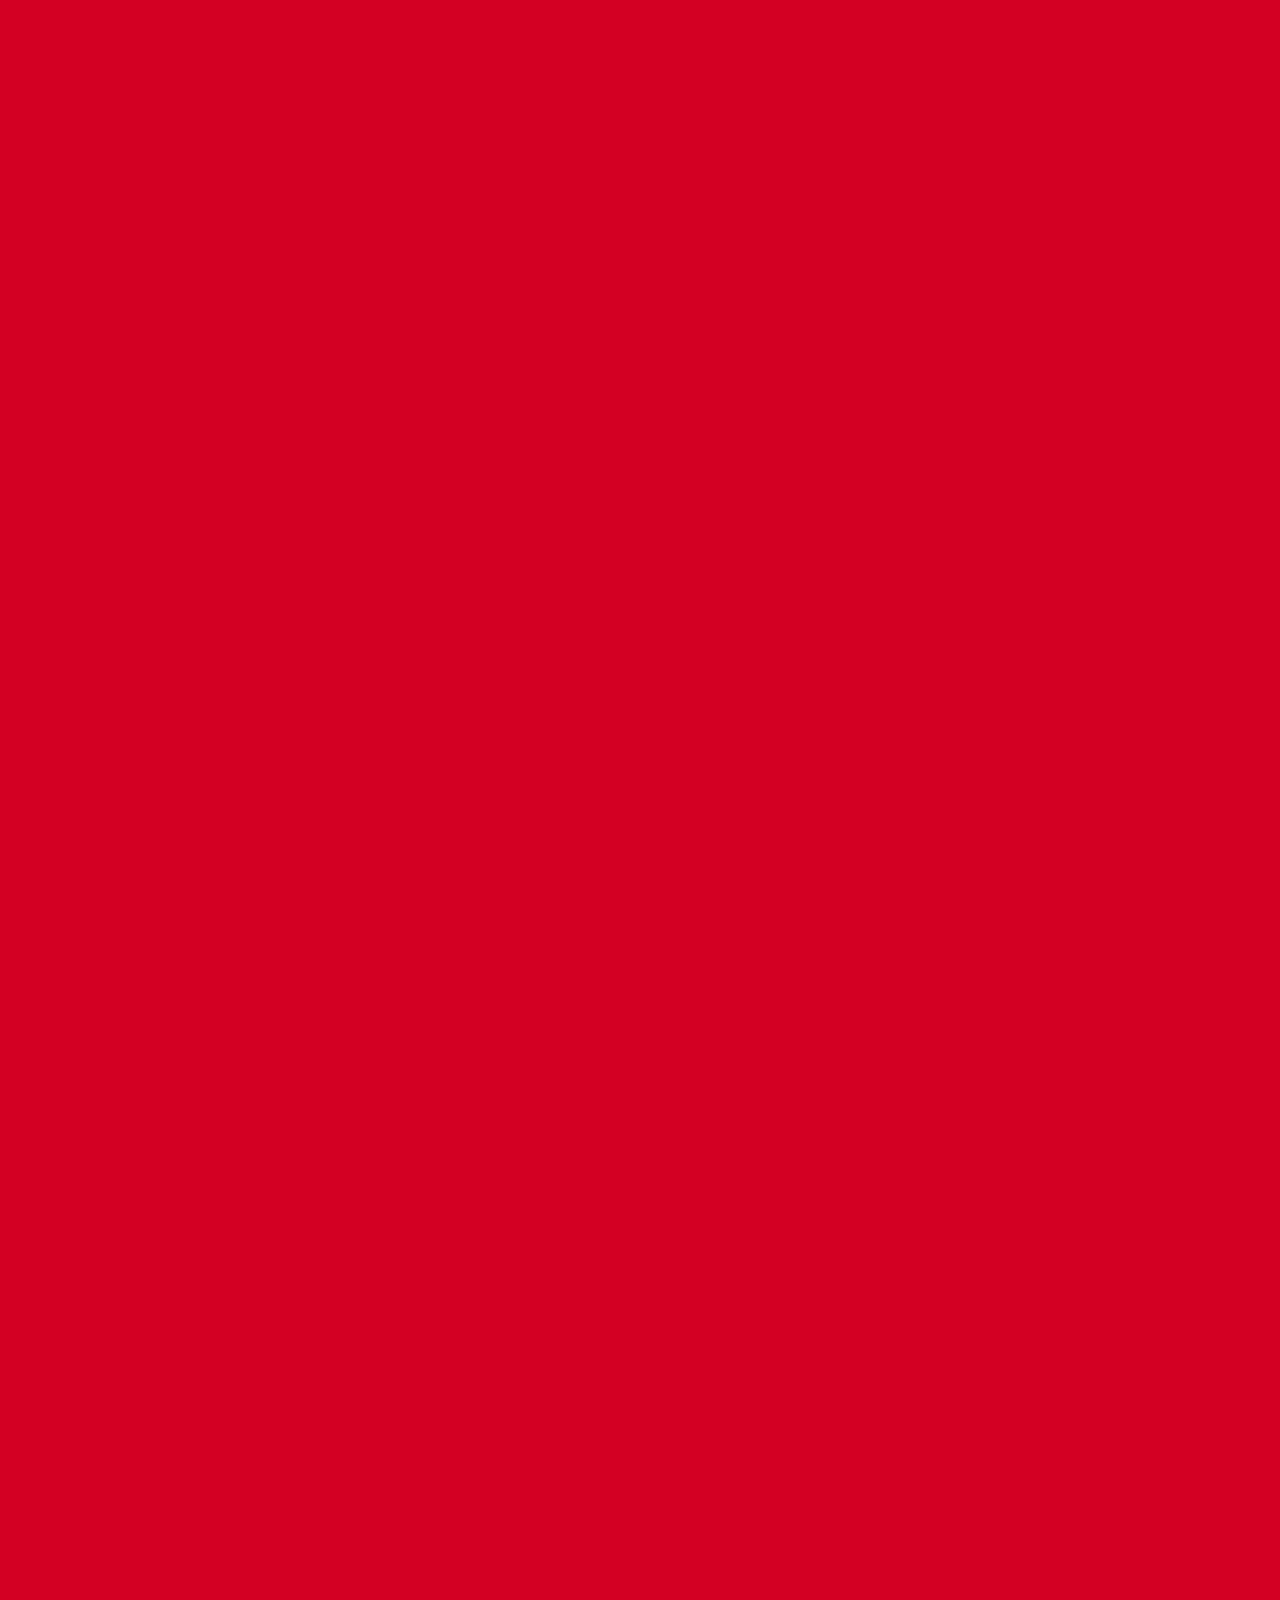
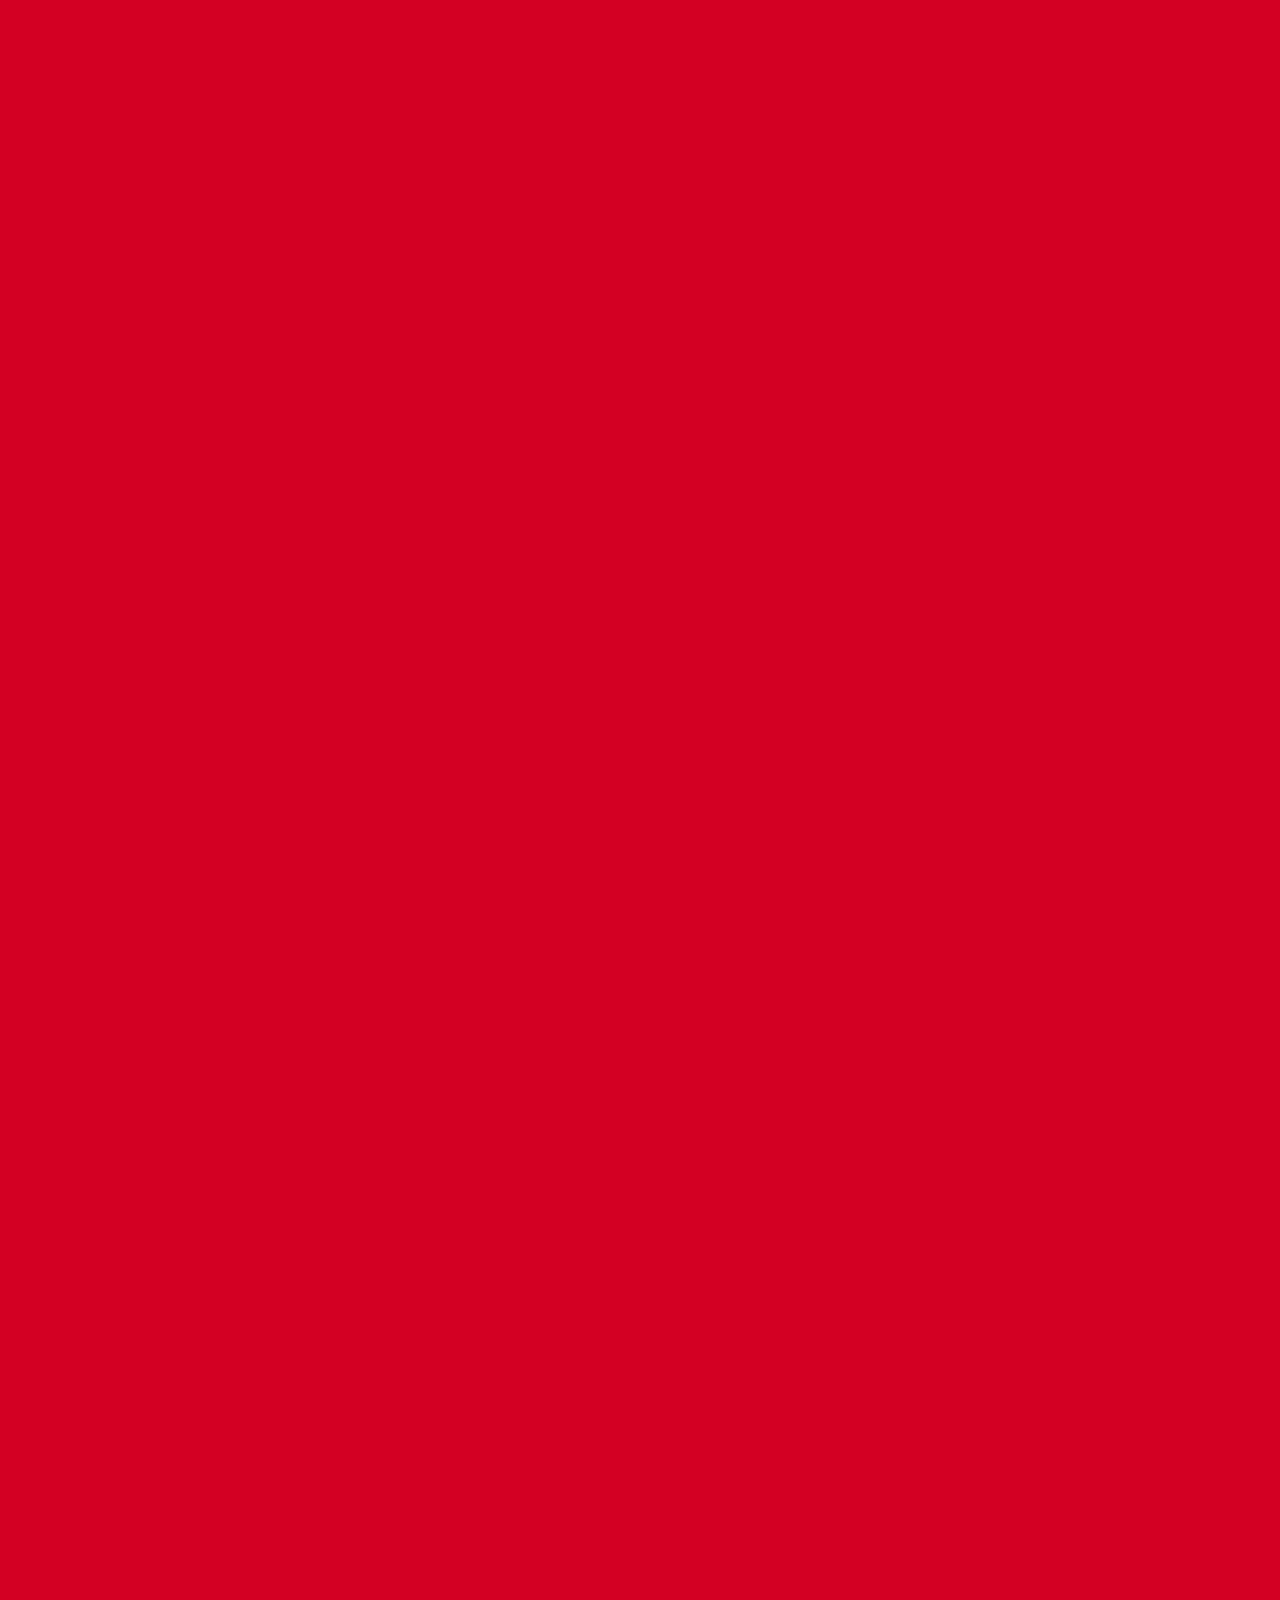
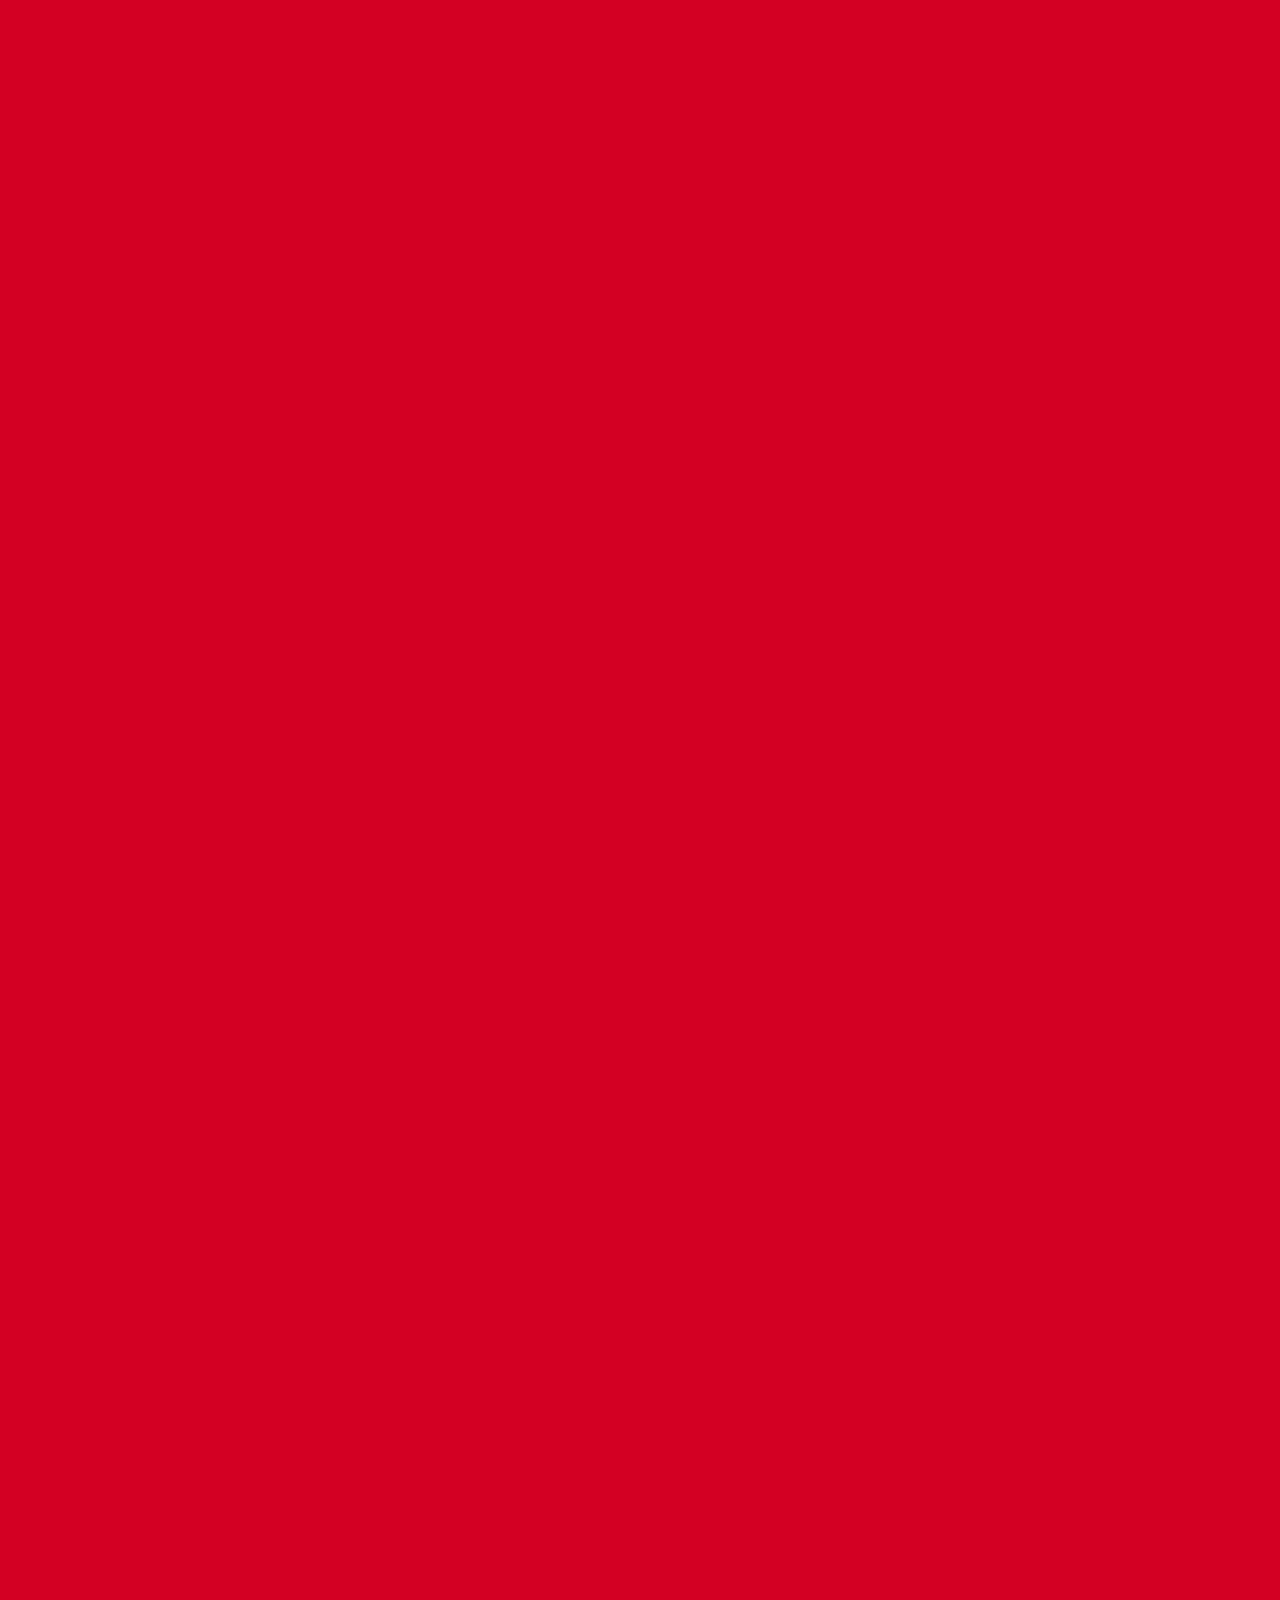
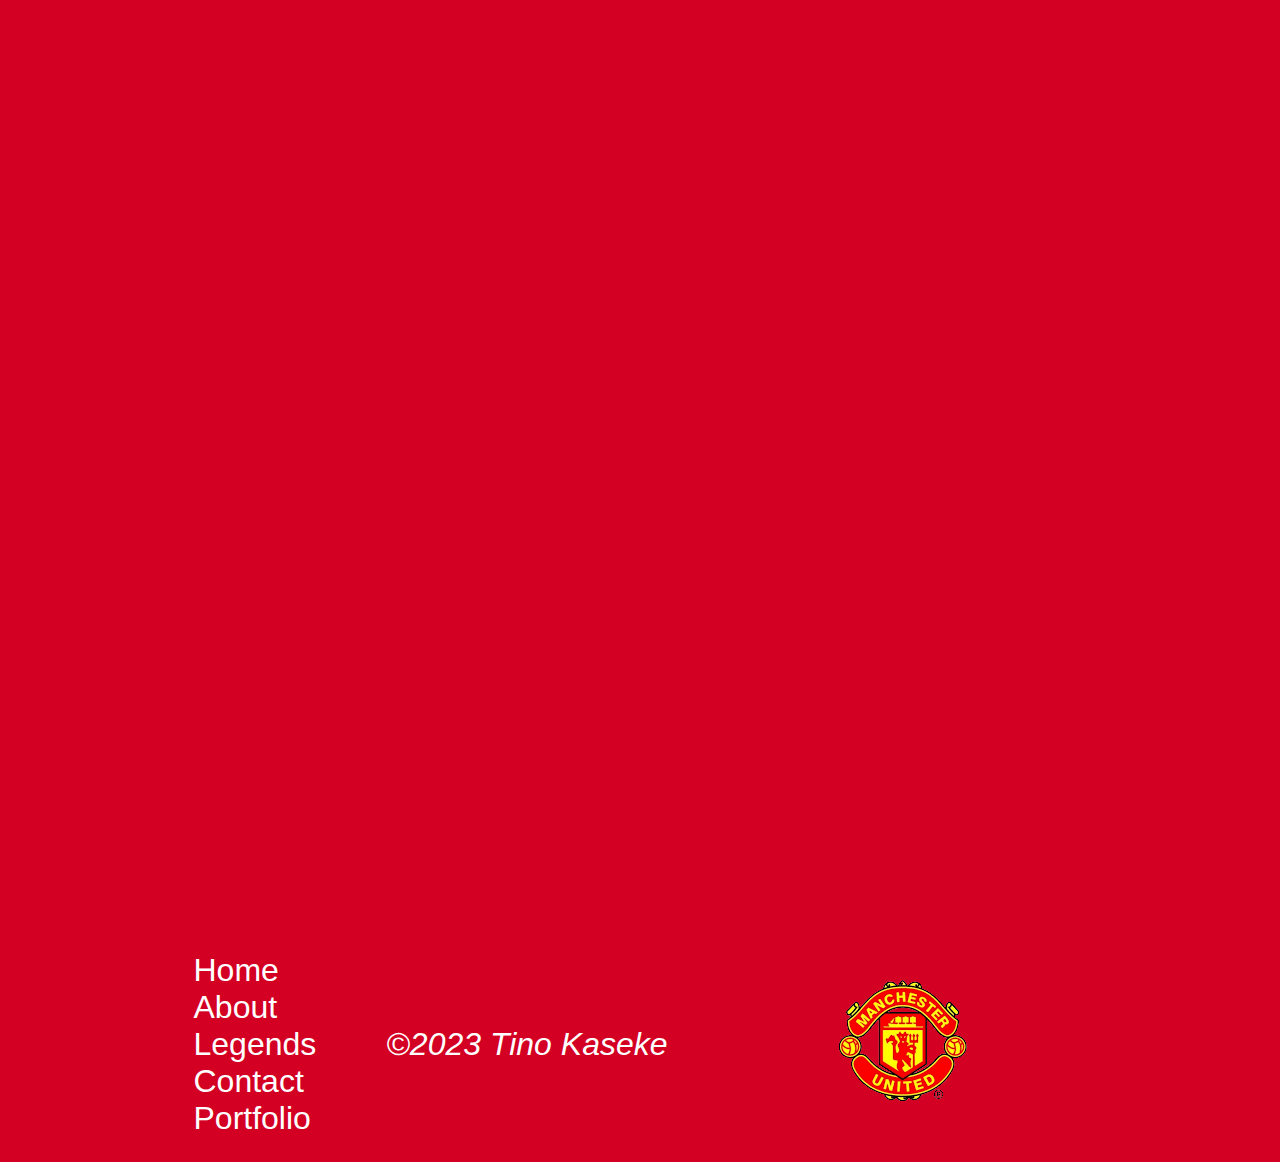
==== commit 562fb4d2: "updates" ====
--- a/index.html
+++ b/index.html
@@ -7,6 +7,7 @@
     <meta name="description" content="">
     <link rel="stylesheet" href="css/styles.css">
     <link rel="shortcut icon" href="/assets/logo2.jpg" type="image/x-icon">
+    <link rel="stylesheet" href="https://fonts.googleapis.com/css2?family=Material+Symbols+Outlined:opsz,wght,FILL,GRAD@24,400,0,0" />
   
     <title>The Modern History 0f Manchester Utd</title>
 </head>
@@ -57,7 +58,10 @@
         </aside>
      
        
-      
+        <audio id="scroll-audio" src="/audio/GloryGloryManUtd.mp3" preload="auto"></audio>
+        <button id="audio-toggle" class="audio-toggle"><span class="material-symbols-outlined">
+            music_note
+            </span></button>
 
         <!-- section2-->
         <section class="section2 sections" id="early90s"  data-slide="1" data-speed="50" >
@@ -140,8 +144,8 @@
 <script src="/js/header.js"></script>
 <script src="/js/button.js"></script>
 <script src="/js/scroll.js"></script>
-<script src="/js/hide.js
-"></script>
+<script src="/js/hide.js"></script>
+<script src="/js/audio.js"></script>
 
 
 <footer>
--- a/css/styles.css
+++ b/css/styles.css
@@ -184,6 +184,29 @@
     transition: 2s;
 }
 
+
+.audio-toggle {
+  position: fixed;
+  left: 10px;
+  top: 95%;
+  transform: translateY(-90%);
+  background-color: #D30023;
+  color: white;
+  border: none;
+  padding: 10px 20px;
+  cursor: pointer;
+  z-index: 1000;
+  border-radius: 5px;
+  font-size: 16px;
+}
+
+.audio-toggle:hover {
+  background-color: #A0001B;
+}
+
+
+
+
   /*Section1*/
   .section1 {
 
@@ -710,25 +733,21 @@
   }
 
   header {
-    flex-direction: column;
+    flex-direction: row;
     align-items: flex-start;
     width: 100%;
     padding: 10px 0;
+    
 }
 
   header li {
-      display: block;
+      display: inline-block;
       padding: 10px 0;
   }
 
-  nav {
-      flex-direction: column;
-      align-items: flex-start;
-      width: 100%;
-  }
 
   #nav-logo {
-    font-size: 1.5em; /* Adjust logo size for mobile */
+    font-size: 1.1em; /* Adjust logo size for mobile */
 }
 
 .section1{
@@ -736,10 +755,12 @@
 }
 .section1 h1{
   color: gold;
-}
-aside {
-  display: none; /* Hide table of contents on mobile */
-}
+
+  padding: 15px;
+  margin: 60px;
+  
+}
+
 
 .toc { 
   display: none; /* Hide table of contents on mobile */
@@ -750,10 +771,14 @@
       padding: 10px;
   }
 
-  button {
+  .section1 button {
     width: 33.5%;
     padding: 15px;
-    margin: 10px 0; /* Adjust button layout for mobile */
+    margin: 10px auto; /* Adjust button layout for mobile */
+    position: absolute;
+  left: 50%;
+  -ms-transform: translate(-50%, -50%);
+  transform: translate(-50%, -50%);
     font-size: 1em; /* Adjust button font size for mobile */
   }
 
